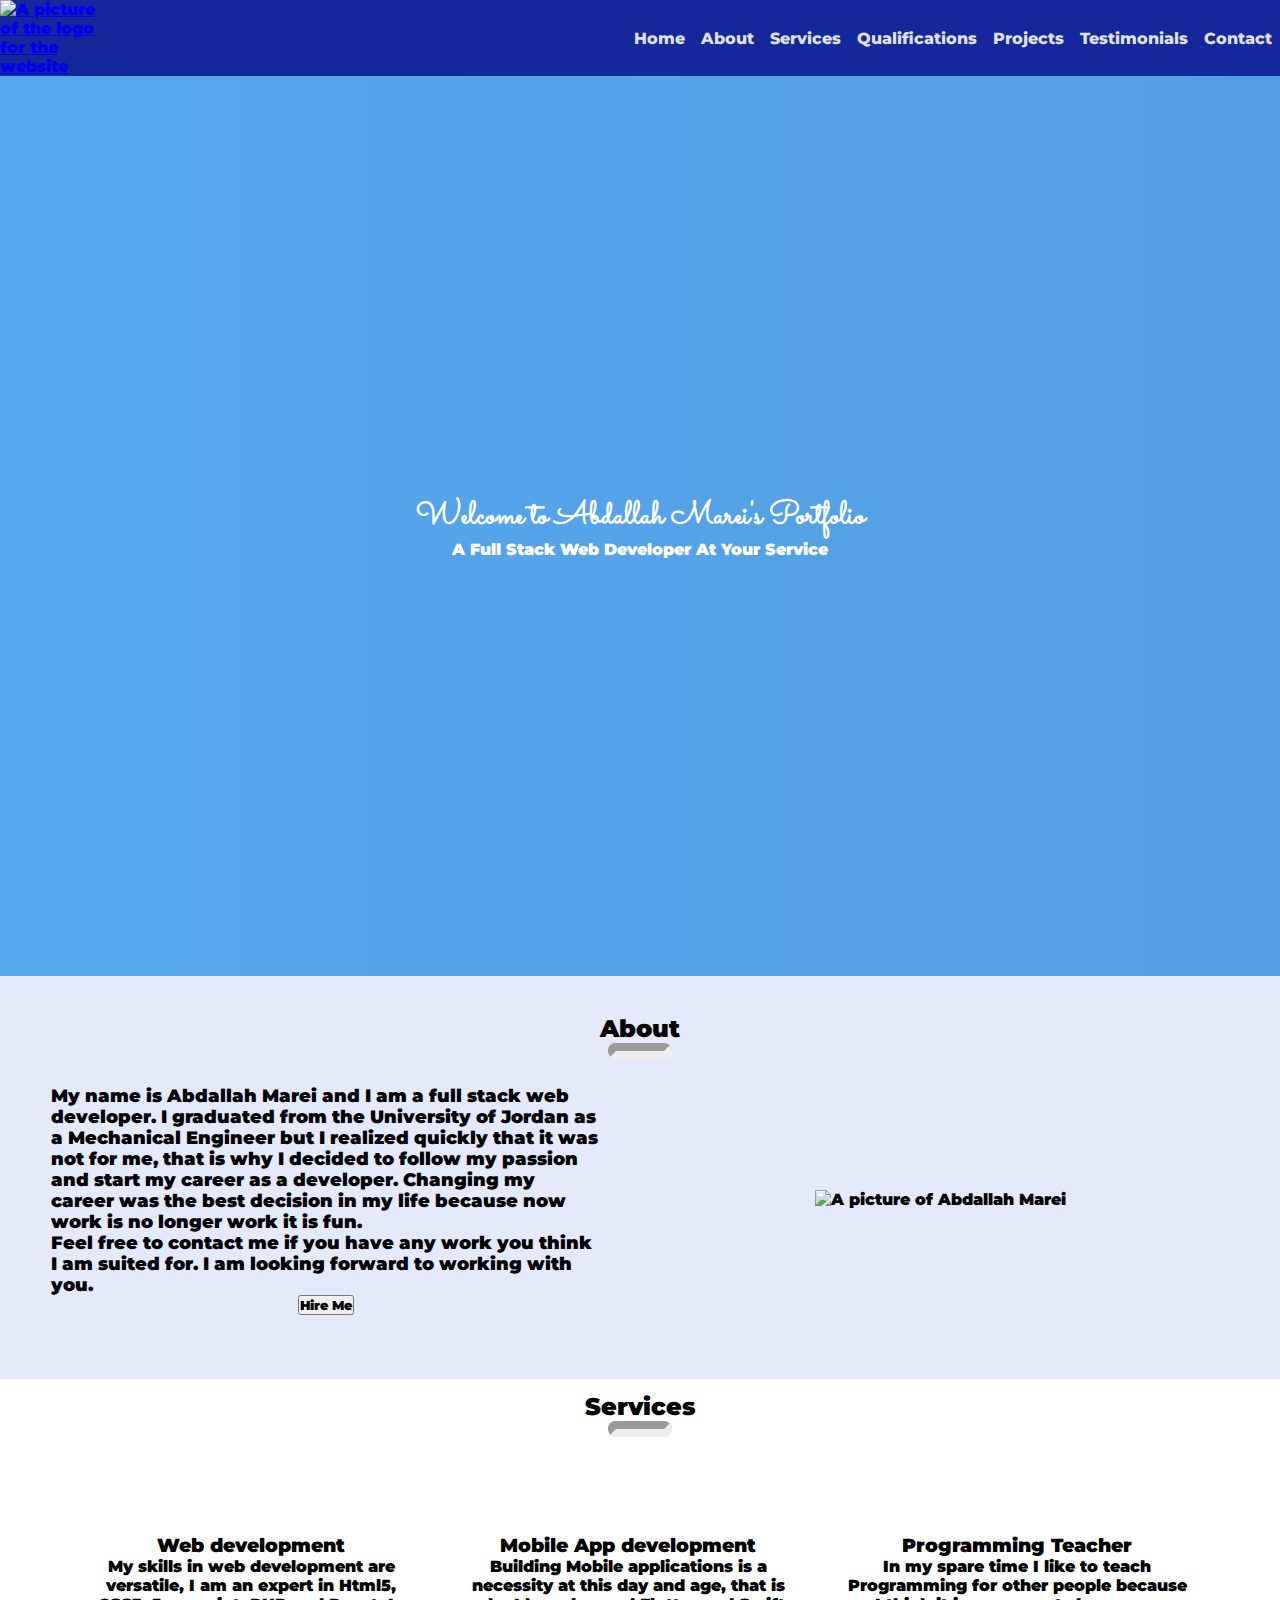
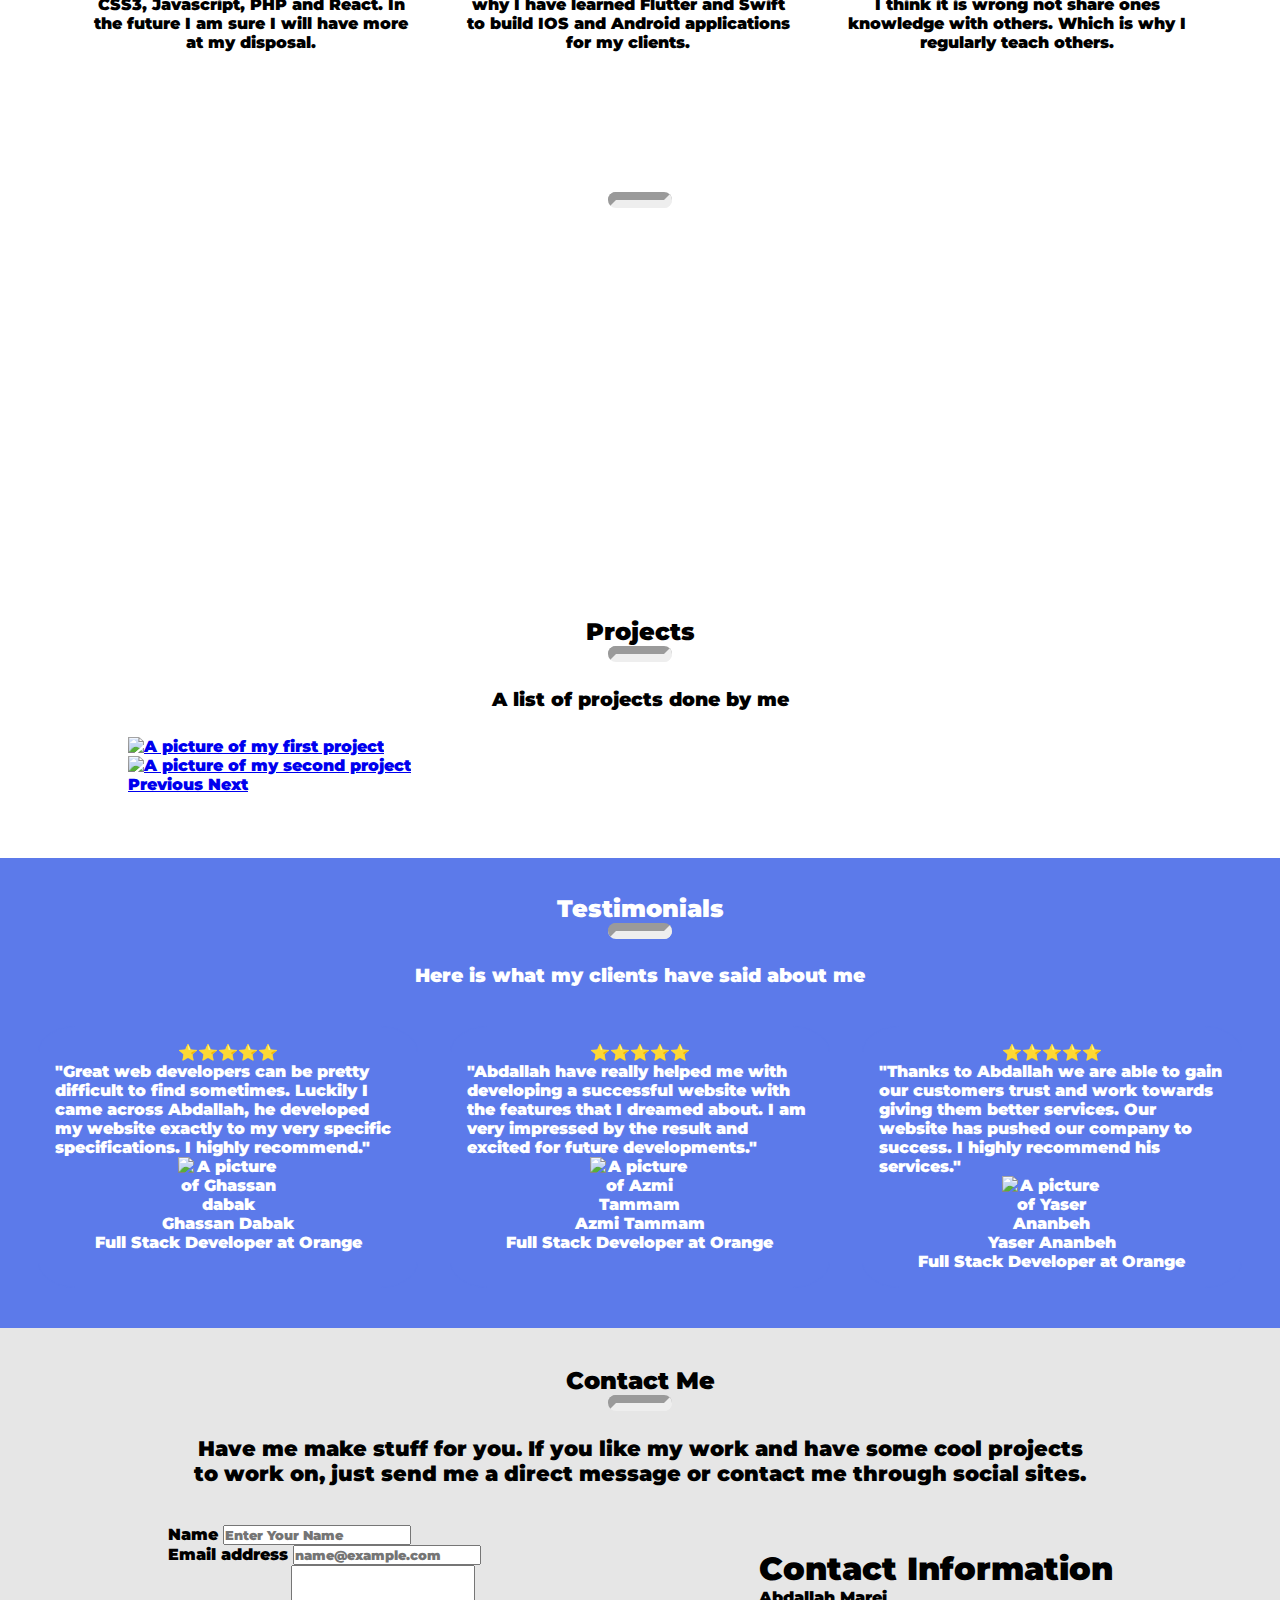
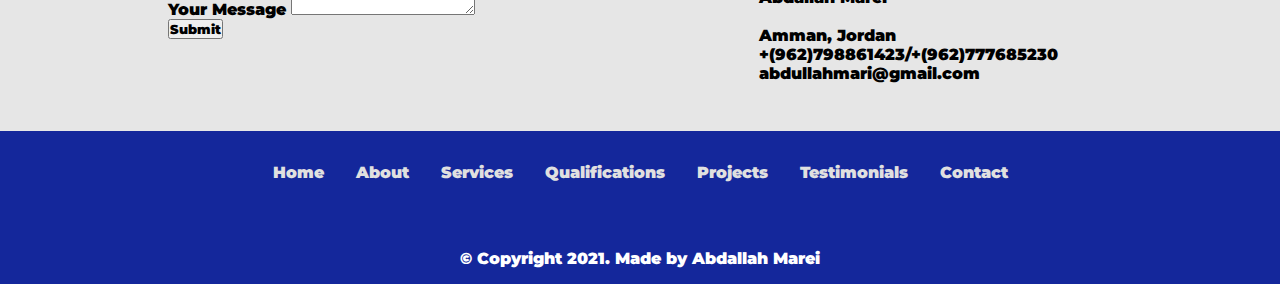
==== Sourcecode/index.html @ a1fc39d6 "did changes" ====
<!DOCTYPE html>
<html lang="en">
<head>
    <meta charset="UTF-8">
    <meta http-equiv="X-UA-Compatible" content="IE=edge">
    <meta name="viewport" content="width=device-width, initial-scale=1.0">
    <meta name="description" content="The portfolio of full stack web developer Abdallah Marei">
    <meta name="keywords" content="HTML5, CSS3, Bootstrap v4.6">
    <link rel="stylesheet" href="https://cdn.jsdelivr.net/npm/bootstrap@4.6.0/dist/css/bootstrap.min.css" integrity="sha384-B0vP5xmATw1+K9KRQjQERJvTumQW0nPEzvF6L/Z6nronJ3oUOFUFpCjEUQouq2+l" crossorigin="anonymous">
    <link rel="stylesheet" href="https://cdnjs.cloudflare.com/ajax/libs/font-awesome/6.0.0-beta2/css/all.min.css" integrity="sha512-YWzhKL2whUzgiheMoBFwW8CKV4qpHQAEuvilg9FAn5VJUDwKZZxkJNuGM4XkWuk94WCrrwslk8yWNGmY1EduTA==" crossorigin="anonymous" referrerpolicy="no-referrer" />
    <link rel="stylesheet" href="style.css">
    
    <title>Abdallah Marei's Portfolio</title>
</head>
<body>
    <header>
    <nav class="navbar">
        <div class="logo">
            <a href="#home-page"><img src="images/logo1.png" alt="A picture of the logo for the website"></a>
        </div>
        <div class="toggle-button">
            <span class="bar"></span>
            <span class="bar"></span>
            <span class="bar"></span>
        </div>
        <div class="navbar-links">
            <ul>
                <li><a href="#home-page">Home</a></li>
                <li><a href="#about-page">About</a></li>
                <li><a href="#services-page">Services</a></li>
                <li><a href="#qualificatoins-page">Qualifications</a></li>
                <li><a href="#projects-page">Projects</a></li>
                <li><a href="#testimonials-page">Testimonials</a></li>
                <li><a href="#contactme-page">Contact</a></li>
            </ul>
        </div>
    </nav>
</header>
<main>

    <section id="home-page">
        <div class="home" >
            <h1>Welcome to Abdallah Marei's Portfolio</h1>
            <p>A Full Stack Web Developer At Your Service</p>
        </div>
    </section>

    <section class="about" id="about-page">
      <h2><strong>About</strong></h2>
      <hr>
      <div class="about-container">
        <div class="description">
          <p>My name is Abdallah Marei and I am a full stack web developer. I graduated from the University of Jordan as a Mechanical Engineer but I realized quickly that it was not for me, that is why I decided to follow my passion and start my career as a developer. Changing my career was the best decision in my life because now work is no longer work it is fun.</p>
          <p>Feel free to contact me if you have any work you think I am suited for. I am looking forward to working with you.</p>
          <a href="#contactme-page"><button type="button" class="btn btn-primary"><strong>Hire Me</strong></button></a>
        </div>
        <div class="profile-picture">
          <img src="images/abdallah.png" alt="A picture of Abdallah Marei">
        </div>
      </div>
    </section>

    <section class="services" id="services-page">
        <h2><strong>Services</strong></h2>
        <hr>
        <div class="services-container">
           <div class="first-service">
            <i class="fas fa-desktop"></i>
            <h3><strong>Web development</strong></h3>
            <p>My skills in web development are versatile, I am an expert in Html5, CSS3, Javascript, PHP and React. In the future I am sure I will have more at my disposal.</p>
           </div>
           <div class="second-service">
            <i class="fas fa-mobile-alt"></i>
            <h3><strong>Mobile App development</strong></h3>
            <p>Building Mobile applications is a necessity at this day and age, that is why I have learned Flutter and Swift to build IOS and Android applications for my clients.</p>
           </div>
           <div class="third-container">
            <i class="fas fa-chalkboard-teacher"></i>
            <h3><strong>Programming Teacher</strong></h3>
            <p>In my spare time I like to teach Programming for other people because I think it is wrong not share ones knowledge with others. Which is why I regularly teach others.</p>
           </div>
        </div>
    </section>

    <section class="qualifications" id="qualificatoins-page">
        <h2><strong>Qualifications</strong></h2>
        <hr>
        <div class="table">
        <div class="first-cell">
            <h3><strong>Experience</strong></h3>
        </div>
        <div class="second-cell">
            <ol>
                <li><strong>Stack Web Developer Trainee</strong>  at Orange Coding Academy.
                    <p>From Sep 2021 - March 2022</p>
                </li>
                <li><strong>Mechanical Engineer - PV Sales Engineer</strong> at Izzat Marji.
                    <p>From Dec 2020 - June 2021</p> 
                </li>
            </ol>
        </div>
        <div class="first-cell">
            <h3><strong>Education</strong></h3>
        </div>
        <div class="second-cell">
            <ol>
                <li><strong>Mechanical Engineer</strong> from the University of Jordan
                    <p>From Sep 2015 - June 2020</p>
                </li>
                <li><strong>Full Stack Web Developer Course</strong> from Udemy
                    <p>June 2021 - August 2021</p> 
                </li>
            </ol>
        </div>
    </div>
    </section>
    

    <section class="projects" id="projects-page">
        <h2><strong>Projects</strong></h2>
        <hr>
        <h3><strong>A list of projects done by me</strong></h3>
        <div id="carouselExampleFade" class="carousel slide carousel-fade" data-ride="carousel" style="width: 80%; margin: 0 auto;">
            <div class="carousel-inner">
              <div class="carousel-item active">
                <a href="sealine/sealine.html"><img src="images/project1.PNG" class="d-block w-100" alt="A picture of my first project"></a>
              </div>
              <div class="carousel-item">
                <a href="lifecoach/lifecoach.html"><img src="images/project2.PNG" class="d-block w-100" alt="A picture of my second project"></a>
              </div>
            </div>
            <a class="carousel-control-prev" href="#carouselExampleFade" role="button" data-slide="prev">
              <span class="carousel-control-prev-icon" aria-hidden="true"></span>
              <span class="sr-only">Previous</span>
            </a>
            <a class="carousel-control-next" href="#carouselExampleFade" role="button" data-slide="next">
              <span class="carousel-control-next-icon" aria-hidden="true"></span>
              <span class="sr-only">Next</span>
            </a>
          </div>
    </section>

    <section class="testimonials" id="testimonials-page">
        <h2><strong>Testimonials</strong></h2>
        <hr>
        <h3><strong>Here is what my clients have said about me</strong></h3>
        <div class="testimonials-container">
            <div class="first-testimonial">
                <p>⭐⭐⭐⭐⭐</p>
                <blockquote><strong>"Great web developers can be pretty difficult to find sometimes. Luckily I came across Abdallah, he developed my website exactly to my very specific specifications. I highly recommend."</strong></blockquote>
                <img src="images/ghassan.png" alt="A picture of Ghassan dabak">
                <p>Ghassan Dabak</p>
                <p>Full Stack Developer at Orange</p>
            </div>
            <div class="second-testimonial">
                <p>⭐⭐⭐⭐⭐</p>
                <blockquote><strong>"Abdallah have really helped me with developing a successful website with the features that I dreamed about. I am very impressed by the result and excited for future developments."</strong></blockquote>
                <img src="images/azmi.png" alt="A picture of Azmi Tammam">
                <p>Azmi Tammam</p>
                <p>Full Stack Developer at Orange</p>
            </div>
            <div class="third-testimonial">
                <p>⭐⭐⭐⭐⭐</p>
                <blockquote><strong>"Thanks to Abdallah we are able to gain our customers trust and work towards giving them better services. Our website has pushed our company to success. I highly recommend his services."</strong></blockquote>
                <img src="images/yaser.png" alt="A picture of Yaser Ananbeh">
                <p>Yaser Ananbeh</p>
                <p>Full Stack Developer at Orange</p>
            </div>
        </div>
        <div id="carouselExampleCaptions" class="carousel slide" data-ride="carousel">
            <ol class="carousel-indicators">
              <li data-target="#carouselExampleCaptions" data-slide-to="0" class="active"></li>
              <li data-target="#carouselExampleCaptions" data-slide-to="1"></li>
              <li data-target="#carouselExampleCaptions" data-slide-to="2"></li>
            </ol>
            <div class="carousel-inner">
              <div class="carousel-item active">
                <img src="images/ghassan.png" class="d-block w-100" alt="A picture of Ghassan dabak">
                <div class="carousel-caption d-md-block">
                  <h5>One of the best developers I met.</h5>
                  <p>Ghassan Dabak, Full Stack Developer at Orange</p>
                </div>
              </div>
              <div class="carousel-item">
                <img src="images/azmi.png" class="d-block w-100" alt="A picture of Azmi Tammam">
                <div class="carousel-caption d-md-block">
                  <h5>You want a good product, go with Abdallah.</h5>
                  <p>Azmi Tammam, Full Stack Developer at Orange</p>
                </div>
              </div>
              <div class="carousel-item">
                <img src="images/yaser.png" class="d-block w-100" alt="A picture of Yaser Ananbeh">
                <div class="carousel-caption d-md-block">
                  <h5>Fastest delivery of a website I have ever seen.</h5>
                  <p>Yaser Ananbeh, Full Stack Developer at Orange</p>
                </div>
              </div>
            </div>
            <a class="carousel-control-prev" href="#carouselExampleCaptions" role="button" data-slide="prev">
              <span class="carousel-control-prev-icon" aria-hidden="true"></span>
              <span class="sr-only">Previous</span>
            </a>
            <a class="carousel-control-next" href="#carouselExampleCaptions" role="button" data-slide="next">
              <span class="carousel-control-next-icon" aria-hidden="true"></span>
              <span class="sr-only">Next</span>
            </a>
          </div>
    </section>

    <section class="contactme" id="contactme-page">
        <h2><strong>Contact Me</strong></h2>
        <hr>
        <h3><strong>Have me make stuff for you. If you like my work and have some cool projects to work on, just send me a direct message or contact me through social sites.</strong></h3>
        <div class="contactme-container">
            <form action="mailto:abdullahmari@gmail.com" enctype="text/plain">
                <div class="form-group">
                    <label for="exampleFormControlInput1">Name</label>
                    <input type="text" class="form-control" id="exampleFormControlInput1" placeholder="Enter Your Name">
                  </div>
                <div class="form-group">
                  <label for="exampleFormControlInput1">Email address</label>
                  <input type="email" class="form-control" id="exampleFormControlInput1" placeholder="name@example.com">
                </div>
                <div class="form-group">
                  <label for="exampleFormControlTextarea1">Your Message</label>
                  <textarea class="form-control" id="exampleFormControlTextarea1" rows="3"></textarea>
                </div>
                <button type="button" class="btn btn-primary"><strong>Submit</strong></button>
              </form>
            <div class="contact-info">
              <p>Contact Information</p>
              <p>Abdallah Marei</p>
              <br>
              <p><i class="fas fa-map-marker-alt"></i> Amman, Jordan</p>
              <p><i class="fas fa-phone"></i> +(962)798861423/+(962)777685230</p>
              <p><i class="fas fa-envelope"></i> abdullahmari@gmail.com</p>

            </div>
        </div>
    </section>
</main>


        <footer>
             <div class="navbar-links-footer">
                <ul>
                    <li><a href="#home-page">Home</a></li>
                    <li><a href="#about-page">About</a></li>
                    <li><a href="#services-page">Services</a></li>
                    <li><a href="#qualificatoins-page">Qualifications</a></li>
                    <li><a href="#projects-page">Projects</a></li>
                    <li><a href="#testimonials-page">Testimonials</a></li>
                    <li><a href="#contactme-page">Contact</a></li>
                </ul>
             </div>
             <div class="icons">
               <a href="https://www.linkedin.com/in/abdallah-marei/" target="_blank"><i class="fab fa-linkedin-in"></i></a>
                <a href="https://github.com/AbdallahMarei" target="_blank"><i class="fab fa-github"></i></a>
                <a href="https://www.facebook.com/abdullah.mari" target="_blank"><i class="fab fa-facebook-f"></i></a>
             </div>
             <p>&copy Copyright 2021. Made by Abdallah Marei</p>
        </footer>




    <script src="https://code.jquery.com/jquery-3.5.1.slim.min.js" integrity="sha384-DfXdz2htPH0lsSSs5nCTpuj/zy4C+OGpamoFVy38MVBnE+IbbVYUew+OrCXaRkfj" crossorigin="anonymous"></script>
    <script src="https://cdn.jsdelivr.net/npm/bootstrap@4.6.0/dist/js/bootstrap.bundle.min.js" integrity="sha384-Piv4xVNRyMGpqkS2by6br4gNJ7DXjqk09RmUpJ8jgGtD7zP9yug3goQfGII0yAns" crossorigin="anonymous"></script>
    <script src="script.js"></script>
</body>
</html>
---- Sourcecode/style.css ----
@import url('https://fonts.googleapis.com/css2?family=Montserrat:wght@200&family=Sacramento&display=swap');
*{
    box-sizing: border-box;
    margin: 0;
    padding: 0;
    font-family: 'Montserrat', sans-serif;
    font-weight: 900;
}
html{
    scroll-behavior: smooth;
}

hr{
   width: 5%; 
   margin: 0 auto;
   border-width: 0.5em;
   border-radius: 2em;
   background-color: #0062B9;
   margin-bottom: 2%;
}

/* navbar */

header{
    position: sticky;
    top: 0;
    z-index: 100;
}
.navbar{
    background-color: #14279B;
    display: flex;
    align-items: center;
    justify-content: space-between;
  
}
/* .logo h3{
    font-family: 'Sacramento', cursive;
    font-weight: bolder;
    color: white;
    margin: 0.75rem;
} */
.logo img{
    width: 100%;
    height: auto;
    max-width: 100px;
}


.navbar-links ul{
    display: flex;
    list-style: none;
    padding: 0;
    margin: 0;
}

.navbar-links ul li{
    font-family: 'Montserrat', sans-serif;
}

.navbar-links ul li a{
    text-decoration: none;
    color: rgb(224, 224, 224);
    font-size: 1em;
    padding: 0.5em;
    display: block;
    font-weight: 800;
}
.navbar-links ul li a:hover{
    color: white;
    transform: scale(1.2);
}

.toggle-button{
    position: absolute;
    top: 1.5rem;
    right: 1rem;
    display: none;
    flex-direction: column;
    justify-content: space-between;
    width: 30px;
    height: 20px;
}
.toggle-button .bar{
    height: 3px;
    width: 100%;
    background-color: white;
    border-radius: 10px;
}


/* home */


.home{
    background:linear-gradient(to right, rgba(45, 145, 233, 0.8), rgba(39, 134, 218, 0.8)), url("homebackground.svg") center;
    height: 100vh;
    background-size: cover;
    display: flex;
    flex-direction: column;
    justify-content: center;
    align-items: center;
    color: white;
    font-family: 'Montserrat', sans-serif;
}
.home h1{
    font-family: 'Sacramento', cursive;;
}


/* about */
.about{
    text-align: center;
    margin-top: 0;
    padding-bottom: 5%;
    padding-top: 3%;
    background-color: #e4e9fc;
}
.about-container{
    display: flex;
    justify-content: space-between;
    align-items: center;
}
.description{
    flex: 30%;
    text-align: center;
    margin-left: 4%;
    font-size: 1vw;

}
.description p{
    font-size: 1.4em;
    text-align: left;
}
.profile-picture{
    flex: 40%;
}
.profile-picture img{
    width: 100%;
    height: auto;
    max-width: 350px;
}



/* services */

.services{
    margin: 0;
}
.services-container{
    display: flex;
    width: 90%;
    justify-content: space-between;
    align-items: center;
    margin: 0 auto;
    margin-bottom: 3em;
}
.services-container i{
    font-size: 6em; 
    padding-bottom: 0.5em; 
}
.services-container div{
    display: flex;
    flex-direction: column;
    justify-content: center;
    align-items: center;
    padding: 1em;
    height: 100%;
    margin: 0.5em;
    border-radius: 1em;
    transition: ease-in-out 0.3s;
}
.services-container div:hover{
    background-color: #E6E6E6;
    transform: translateY(-10px);
}
.services h2{
    text-align: center;
    padding-top: 1%;
}
/* .services .card-deck{
    padding: 2%;
    padding-bottom: 5%;
    margin: 2%;
    margin-bottom: 0;
} */
.services h3{ 
    text-align: center;
}
.services p{
    text-align: center;
}



/* qualifications */

.qualifications{
    color: white;
    background: url("images/blue-back.png") center;
    background-repeat: no-repeat;
    background-size: cover;
}
.qualifications h2{
    text-align: center;
    padding-top: 3%;
    color: white;
}
.qualifications hr{
    background: rgb(255, 255, 255);
    margin-bottom: 4%;
}
.qualifications .table{
    color: white;
    display: grid;
    grid-template-columns: repeat(2,1fr);
    width: 80%;
    margin: 0 auto;
    font-size: 1.2em;
    gap: 1em;
    padding-bottom: 4%;
}


/* projects */

.projects{
   padding-bottom: 5%;
}
.projects h2{
    text-align: center;
    padding-top: 1em;
}
.projects h3{
    text-align: center;
    margin: 2%;
}




/* testimonials */

.testimonials{
    background-color: #5C7AEA;
    color: white;
    text-align: center;
}
.testimonials hr{
    background-color: white;
}
.testimonials h2{
    text-align: center;
    padding-top: 1.5em;
}
.testimonials h3{
    text-align: center;
}
.testimonials blockquote{
    text-align: left;
}
.testimonials-container{
    display: grid;
    margin: 3%;
    gap: 2em;
    grid-template-columns: repeat(3,1fr);
    padding-bottom: 2.5em;
    margin-bottom: 0;
}
.testimonials-container div{
    border: 1px solid #5C7AEA;
    padding: 1em;
    border-radius: 10%; 
    transition: 0.5s;
}
.testimonials-container div:hover{
    background-color: #007bff;
    border: 1px solid white;
}
.testimonials-container div p{
    text-align: center;
}
.testimonials img{
    width: 100%;
    height: auto;
    max-width: 100px;
}
.testimonials #carouselExampleCaptions{
    display: none;
}


/* contactme */

.contactme{
    background-color: #E6E6E6;
}
.contactme h2{
    text-align: center;
    padding-top: 3%;
}
.contactme h3{
    text-align: center;
    margin: 0 auto;
    width: 70%;
    font-size: 1.3em;
}
.contactme-container{
    display: flex;
    width: 80%;
    margin: 0 auto;
    justify-content: space-around;
    margin-top: 3%;
    padding-bottom: 3em;
}
.contactme form{
    width: 50%;
}
.contactme .contact-info p:nth-child(1){
    font-size: 2em;
}
.contactme .contact-info{
    padding-top: 1.5em;
}


/* footer */

footer{
    background-color: #14279B;
}
.navbar-links-footer ul{
    display: flex;
    list-style: none;
    flex-direction: row;
    justify-content: center;
    margin: 0;
    padding: 2em;
}
.navbar-links-footer ul li a{
    text-decoration: none;
    color: rgb(224, 224, 224);
    padding: 1em;
    
}
.navbar-links-footer ul li a:hover{
    color: white;
    transform: scale(1.2);
}
footer .icons{
    text-align: center;
}
footer .icons a{
    text-decoration: none;
    color: rgb(224, 224, 224);
    padding: 0.8em;
}
footer .icons a:hover i{
    color: whitesmoke;
    transform: scale(1.5);
}
footer p{
    color: white;
    text-align: center;
    margin: 0;
    padding: 1em;
}



/* media */



@media (max-width: 840px){
    body{
        font-size: 1.3rem;
    }
    .toggle-button {
        display: flex;
    }
    .navbar-links{
        display: none;
        width: 100%;
    }
    .navbar{
        flex-direction: column;
        align-items: flex-start;
        justify-content: flex-start;
    }
    .navbar-links ul{
        flex-direction: column;
        align-items: center;
        width: 100%;
    }
    .navbar-links li{
        padding: 0.5rem;
    }
    .navbar-links.active{
        display: flex;
    }
    .navbar{
        justify-content: center;
    }
    .navbar-links ul li a{
        font-size: 1rem;
        padding: 0.2em;
    }
    .home{
        text-align: center;
    }
    .testimonials-container{
        grid-template-columns: 1fr;
    }
    .contactme-container{
        flex-direction: column;
        align-items: center;
    }
    .contactme-container form{
        padding: auto;
        width: 100%;
    }
    .contactme-container .contact-info{
        align-self:baseline;
        padding-top: 3em;
    }
   .navbar-links-footer ul{
    flex-direction: column;
    text-align: center;
     }
     .navbar-links-footer ul li a{
     }
     .about-container{
         flex-direction: column-reverse;
     }
     .profile-picture{
         margin: 5%;
     }
     .description{
         text-align: center;
         font-size: 0.8em;
         margin-bottom: 5%;
     }
     .description p{
         margin: 5%;
     }
     .qualifications .table{
        grid-template-columns: 1fr;
         font-size: 1.3rem;
     }
     .qualifications .table h3{
        text-align: center;
    }
     .services-container{
         flex-direction: column;
     }
     .contactme h3{
         font-size: 0.9em;
     }
     .projects h3{
         font-size: 1em;
     }
     .testimonials h3{
         font-size: 1em;
     }
}



@media (max-width: 550px){
    body{
        font-size: 1rem;
    }
    .toggle-button {
        display: flex;
    }
    .navbar-links{
        display: none;
        width: 100%;
    }
    .navbar{
        flex-direction: column;
        align-items: flex-start;
        justify-content: flex-start;
    }
    .navbar-links ul{
        flex-direction: column;
        align-items: center;
        width: 100%;
    }
    .navbar-links li{
        padding: 0.5rem;
    }
    .navbar-links.active{
        display: flex;
    }
    .home h1{
        font-size: 1.8em;
    }
    .home p{
        margin: 2% 5%;
    }
    .description p{
        font-size: 1.1rem;
    }
    .qualifications .table{
        grid-template-columns: 1fr;
        font-size: 1rem;
    }
    .qualifications .table h3{
        text-align: center;
    }
    h4{
        font-size: 1em;
        padding-bottom: 5%;
    }
    .projects #carouselExampleFade{
      height: 40vh;
      display: flex;
      justify-content: center;
      align-items: center;
    }
    .projects #carouselExampleFade .carousel-inner{
        height: 80%;
        display: flex;
        align-items: center;
    }
    .projects h3{
        font-size: 1em;
    }
    .testimonials h3{
        font-size: 1em;
    }
    .contactme h3{
        font-size: 0.8em;
    }
    .testimonials .testimonials-container{
        display: none;
    }
    .testimonials #carouselExampleCaptions{
        display: flex;
        justify-content: center;
        align-items: center;
        width: 80%;
        margin: 0 auto;
        padding: 5em 0;
    }
    .testimonials #carouselExampleCaptions img{
        text-align: center;
        margin: 0  auto;
        width: 100%;
        height: auto;
        max-width: 200px;
        opacity: 0.7;
    }
    .testimonials #carouselExampleCaptions h5,p{
        font-size: 1em;
    }
    .testimonials #carouselExampleCaptions h5{
        font-weight: 700;
    }
}
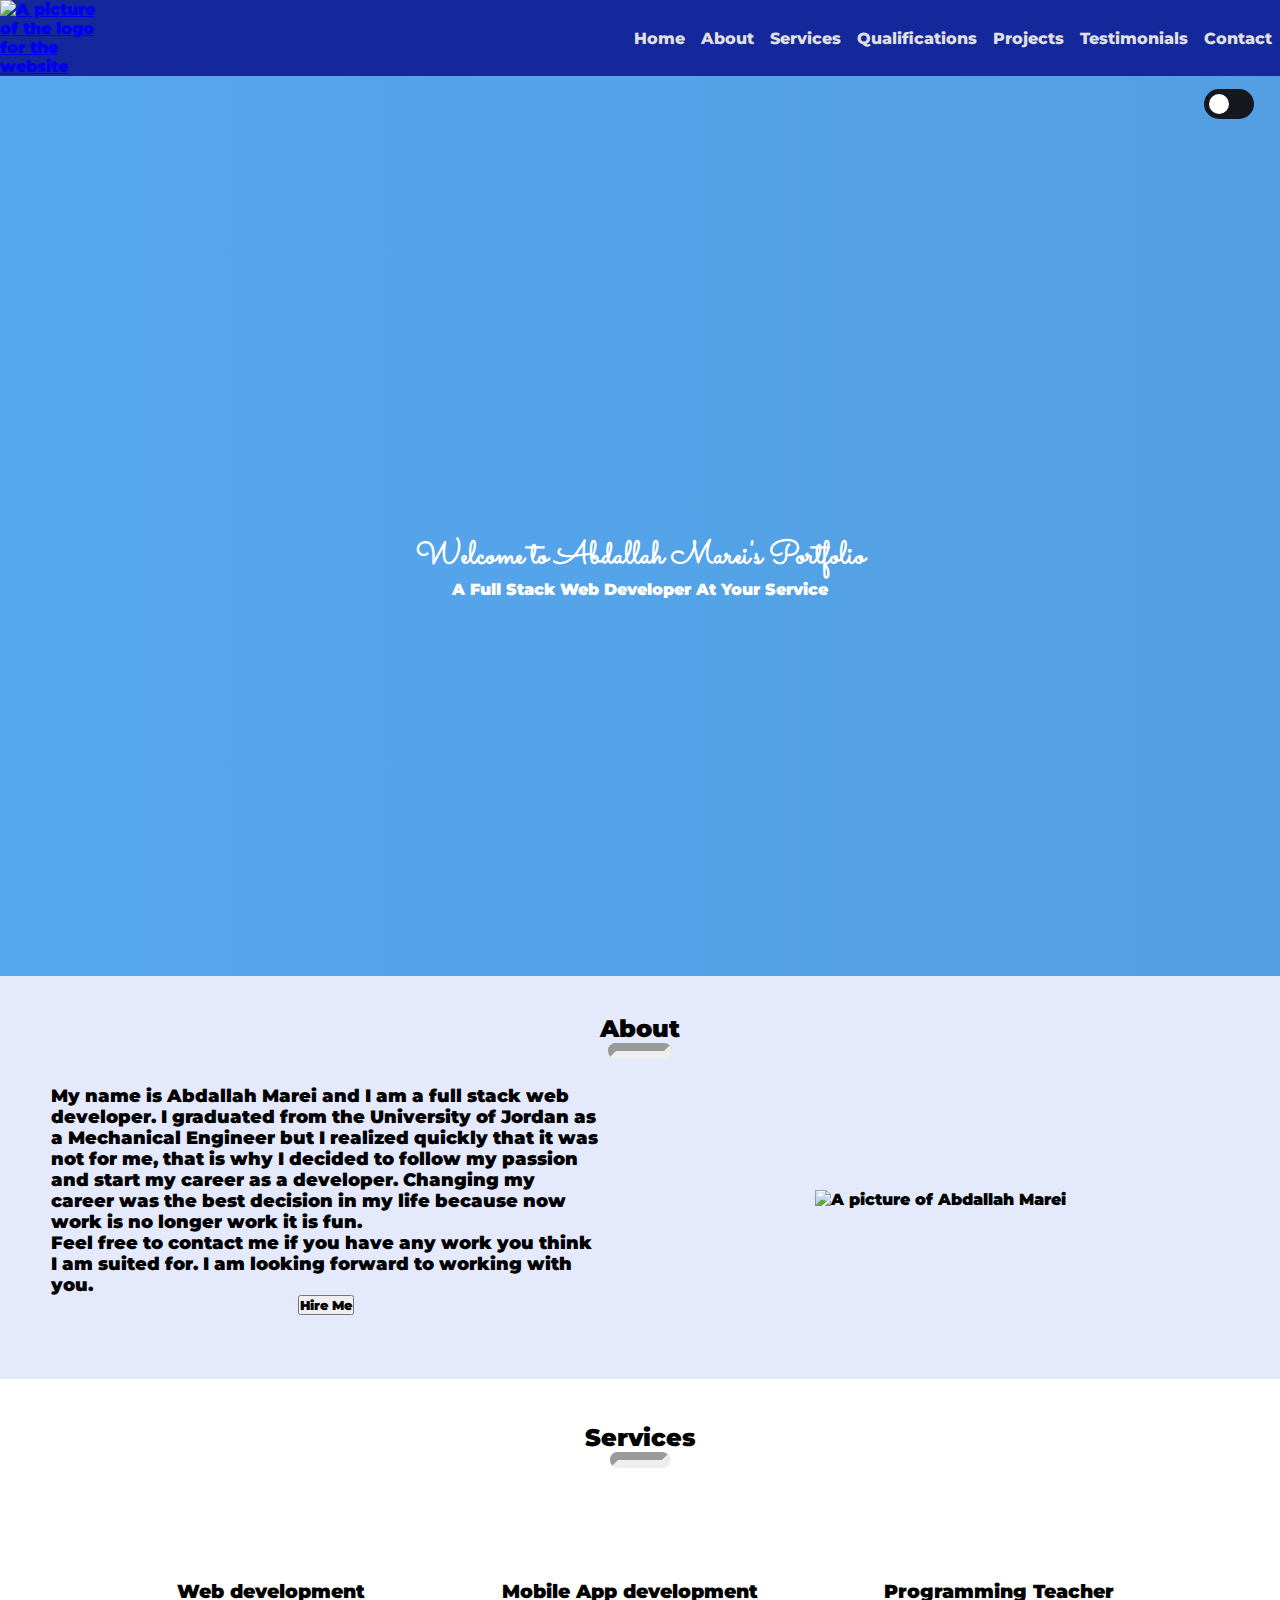
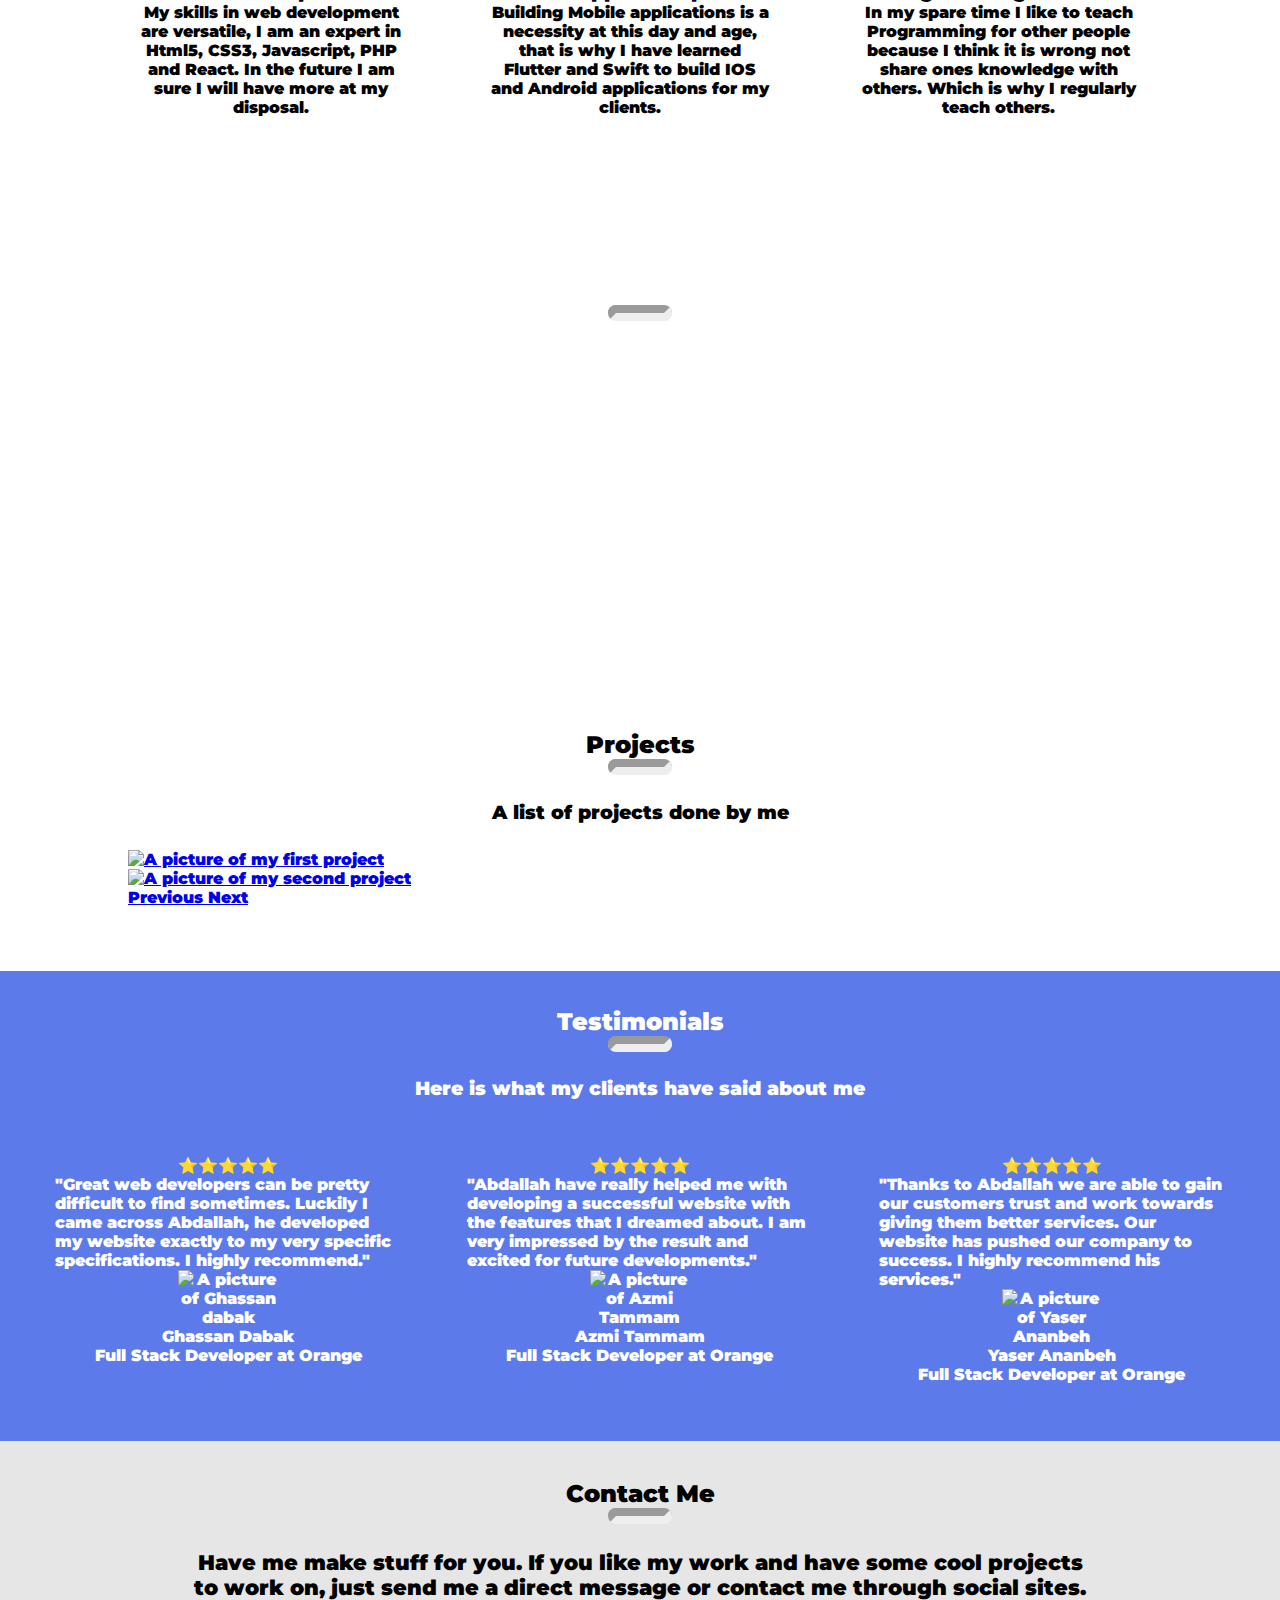
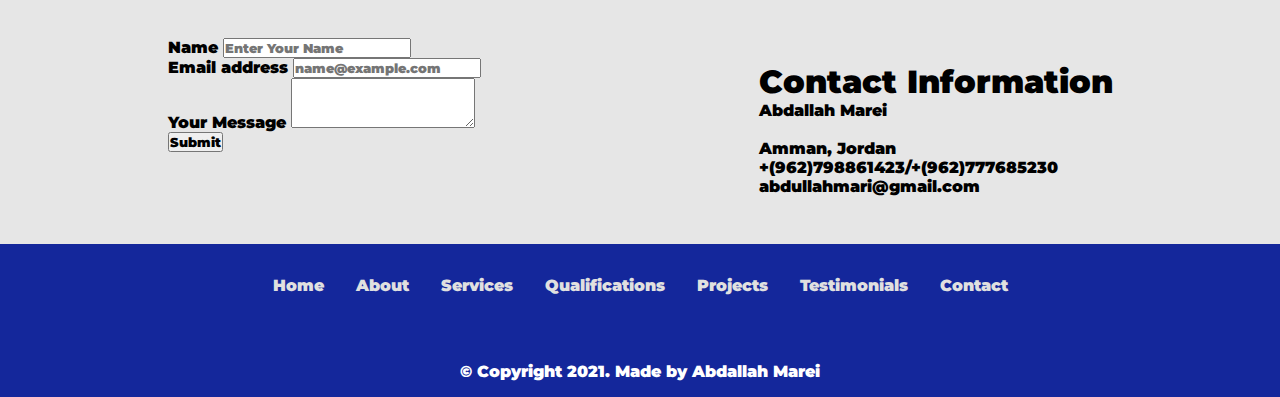
==== commit 025f4dfa: "added darkmode" ====
--- a/Sourcecode/index.html
+++ b/Sourcecode/index.html
@@ -39,6 +39,10 @@
 <main>
 
     <section id="home-page">
+      <div class="dark-mode">
+         <input type="checkbox" class="checkbox-darkmode" id="toggle-darkmode">
+
+      </div>
         <div class="home" >
             <h1>Welcome to Abdallah Marei's Portfolio</h1>
             <p>A Full Stack Web Developer At Your Service</p>
@@ -123,10 +127,10 @@
         <div id="carouselExampleFade" class="carousel slide carousel-fade" data-ride="carousel" style="width: 80%; margin: 0 auto;">
             <div class="carousel-inner">
               <div class="carousel-item active">
-                <a href="sealine/sealine.html"><img src="images/project1.PNG" class="d-block w-100" alt="A picture of my first project"></a>
+                <a href="sealine/sealine.html"><img src="images/project1.PNG" class="d-block" alt="A picture of my first project"></a>
               </div>
               <div class="carousel-item">
-                <a href="lifecoach/lifecoach.html"><img src="images/project2.PNG" class="d-block w-100" alt="A picture of my second project"></a>
+                <a href="lifecoach/lifecoach.html"><img src="images/project2.PNG" class="d-block" alt="A picture of my second project"></a>
               </div>
             </div>
             <a class="carousel-control-prev" href="#carouselExampleFade" role="button" data-slide="prev">
@@ -177,21 +181,21 @@
               <div class="carousel-item active">
                 <img src="images/ghassan.png" class="d-block w-100" alt="A picture of Ghassan dabak">
                 <div class="carousel-caption d-md-block">
-                  <h5>One of the best developers I met.</h5>
+                  <h5>"One of the best developers I met."</h5>
                   <p>Ghassan Dabak, Full Stack Developer at Orange</p>
                 </div>
               </div>
               <div class="carousel-item">
                 <img src="images/azmi.png" class="d-block w-100" alt="A picture of Azmi Tammam">
                 <div class="carousel-caption d-md-block">
-                  <h5>You want a good product, go with Abdallah.</h5>
+                  <h5>"You want a good product, go with Abdallah."</h5>
                   <p>Azmi Tammam, Full Stack Developer at Orange</p>
                 </div>
               </div>
               <div class="carousel-item">
                 <img src="images/yaser.png" class="d-block w-100" alt="A picture of Yaser Ananbeh">
                 <div class="carousel-caption d-md-block">
-                  <h5>Fastest delivery of a website I have ever seen.</h5>
+                  <h5>"Fastest delivery of a website I have ever seen."</h5>
                   <p>Yaser Ananbeh, Full Stack Developer at Orange</p>
                 </div>
               </div>
--- a/Sourcecode/style.css
+++ b/Sourcecode/style.css
@@ -67,7 +67,7 @@
 }
 .navbar-links ul li a:hover{
     color: white;
-    transform: scale(1.2);
+    transform: scale(1.1);
 }
 
 .toggle-button{
@@ -90,20 +90,129 @@
 
 /* home */
 
-
-.home{
+#home-page{
     background:linear-gradient(to right, rgba(45, 145, 233, 0.8), rgba(39, 134, 218, 0.8)), url("homebackground.svg") center;
     height: 100vh;
     background-size: cover;
-    display: flex;
+    color: white;
+    font-family: 'Montserrat', sans-serif;
+    position: relative;
+}
+
+/* darkmode */
+
+.dark-mode{
+    position: relative;
+    height: 40px;
+}
+#toggle-darkmode{
+    appearance: none;
+    height: 30px;
+    width: 50px;
+    background-color: #15181f;
+    margin-top: 1%;
+    position: absolute;
+    right: 2%;
+    border-radius: 20px;
+    outline: none;
+    cursor: pointer;
+}
+#toggle-darkmode::after{
+    content: "";
+    position: absolute;
+    height: 20px;
+    width: 20px;
+    background-color: #ffffff;
+    top: 5px;
+    left: 5px;
+    border-radius: 50%;
+}
+.dark-theme .navbar{
+    background-color: black;
+    color: white;
+}
+.dark-theme #toggle-darkmode{
+    background-color: #ffffff;
+}
+.dark-theme #home-page{
+    background:linear-gradient(to right, rgba(41, 45, 48, 0.836), rgba(50, 57, 63, 0.8)), url("homebackground.svg") center;
+}
+.dark-theme #toggle-darkmode::after{
+    background-color: transparent;
+    box-shadow: 5px 5px #15181f;
+    left: 20px;
+    top: -0.5px;
+}
+.dark-theme #about-page{
+    background-color: rgba(21, 23, 24, 0.836);
+    color: white;
+}
+.dark-theme #about-page hr{
+    background-color: white;
+}
+.dark-theme #services-page{
+    background-color: rgba(41, 45, 48, 0.836);
+    color: white; 
+}
+.dark-theme hr{
+    background-color: black;
+}
+.dark-theme .btn{
+    background-color: black;
+    border: black;
+}
+
+.dark-theme .services-container{
+    margin-bottom: 0;
+}
+.dark-theme .services-container div:hover{
+    background-color: black;
+}
+.dark-theme #qualificatoins-page{
+    background: rgba(21, 23, 24, 0.836);
+
+}
+.dark-theme #projects-page{
+    background-color: rgba(41, 45, 48, 0.836);
+    color: white; 
+}
+.dark-theme #testimonials-page{
+    background: rgba(21, 23, 24, 0.836);
+}
+.dark-theme .testimonials-container div{
+    border: rgba(21, 23, 24, 0.836);
+}
+.dark-theme .testimonials-container div:hover{
+    background-color: black;
+    border: black;
+}
+.dark-theme #contactme-page{
+    background-color: rgba(41, 45, 48, 0.836);
+    color: white;
+}
+.dark-theme footer{
+    background-color: black;
+}
+
+
+
+
+
+
+
+
+
+
+.home{
+    display: flex;
+    height: 100%;
     flex-direction: column;
     justify-content: center;
     align-items: center;
-    color: white;
-    font-family: 'Montserrat', sans-serif;
+    
 }
 .home h1{
-    font-family: 'Sacramento', cursive;;
+    font-family: 'Sacramento', cursive;
 }
 
 
@@ -146,6 +255,7 @@
 
 .services{
     margin: 0;
+    padding: 2em;
 }
 .services-container{
     display: flex;
@@ -154,6 +264,7 @@
     align-items: center;
     margin: 0 auto;
     margin-bottom: 3em;
+    
 }
 .services-container i{
     font-size: 6em; 
@@ -166,7 +277,7 @@
     align-items: center;
     padding: 1em;
     height: 100%;
-    margin: 0.5em;
+    margin: 1.5em;
     border-radius: 1em;
     transition: ease-in-out 0.3s;
 }
@@ -235,6 +346,10 @@
     text-align: center;
     margin: 2%;
 }
+.projects #carouselExampleFade img{
+width: 100%;
+height: auto;
+}
 
 
 
@@ -276,6 +391,7 @@
 .testimonials-container div:hover{
     background-color: #007bff;
     border: 1px solid white;
+    transform: scale(0.9);
 }
 .testimonials-container div p{
     text-align: center;
@@ -440,6 +556,7 @@
          text-align: center;
          font-size: 0.8em;
          margin-bottom: 5%;
+         margin-left: 0;
      }
      .description p{
          margin: 5%;
@@ -453,6 +570,9 @@
     }
      .services-container{
          flex-direction: column;
+     }
+     #services-page{
+         padding: 0.5em;
      }
      .contactme h3{
          font-size: 0.9em;
@@ -503,9 +623,13 @@
     .description p{
         font-size: 1.1rem;
     }
+    /* .qualifications{
+        height: 80vh;
+    } */
     .qualifications .table{
         grid-template-columns: 1fr;
-        font-size: 1rem;
+        font-size: 1em;
+        
     }
     .qualifications .table h3{
         text-align: center;
@@ -514,8 +638,11 @@
         font-size: 1em;
         padding-bottom: 5%;
     }
+    .projects{
+        height: 100vh;
+    }
     .projects #carouselExampleFade{
-      height: 40vh;
+      height: 80%;
       display: flex;
       justify-content: center;
       align-items: center;
@@ -528,12 +655,18 @@
     .projects h3{
         font-size: 1em;
     }
+    .projects #carouselExampleFade img{
+        height: 60vh;
+    }
     .testimonials h3{
         font-size: 1em;
     }
     .contactme h3{
         font-size: 0.8em;
     }
+    /* .testimonials{
+        height: 80vh;
+    } */
     .testimonials .testimonials-container{
         display: none;
     }
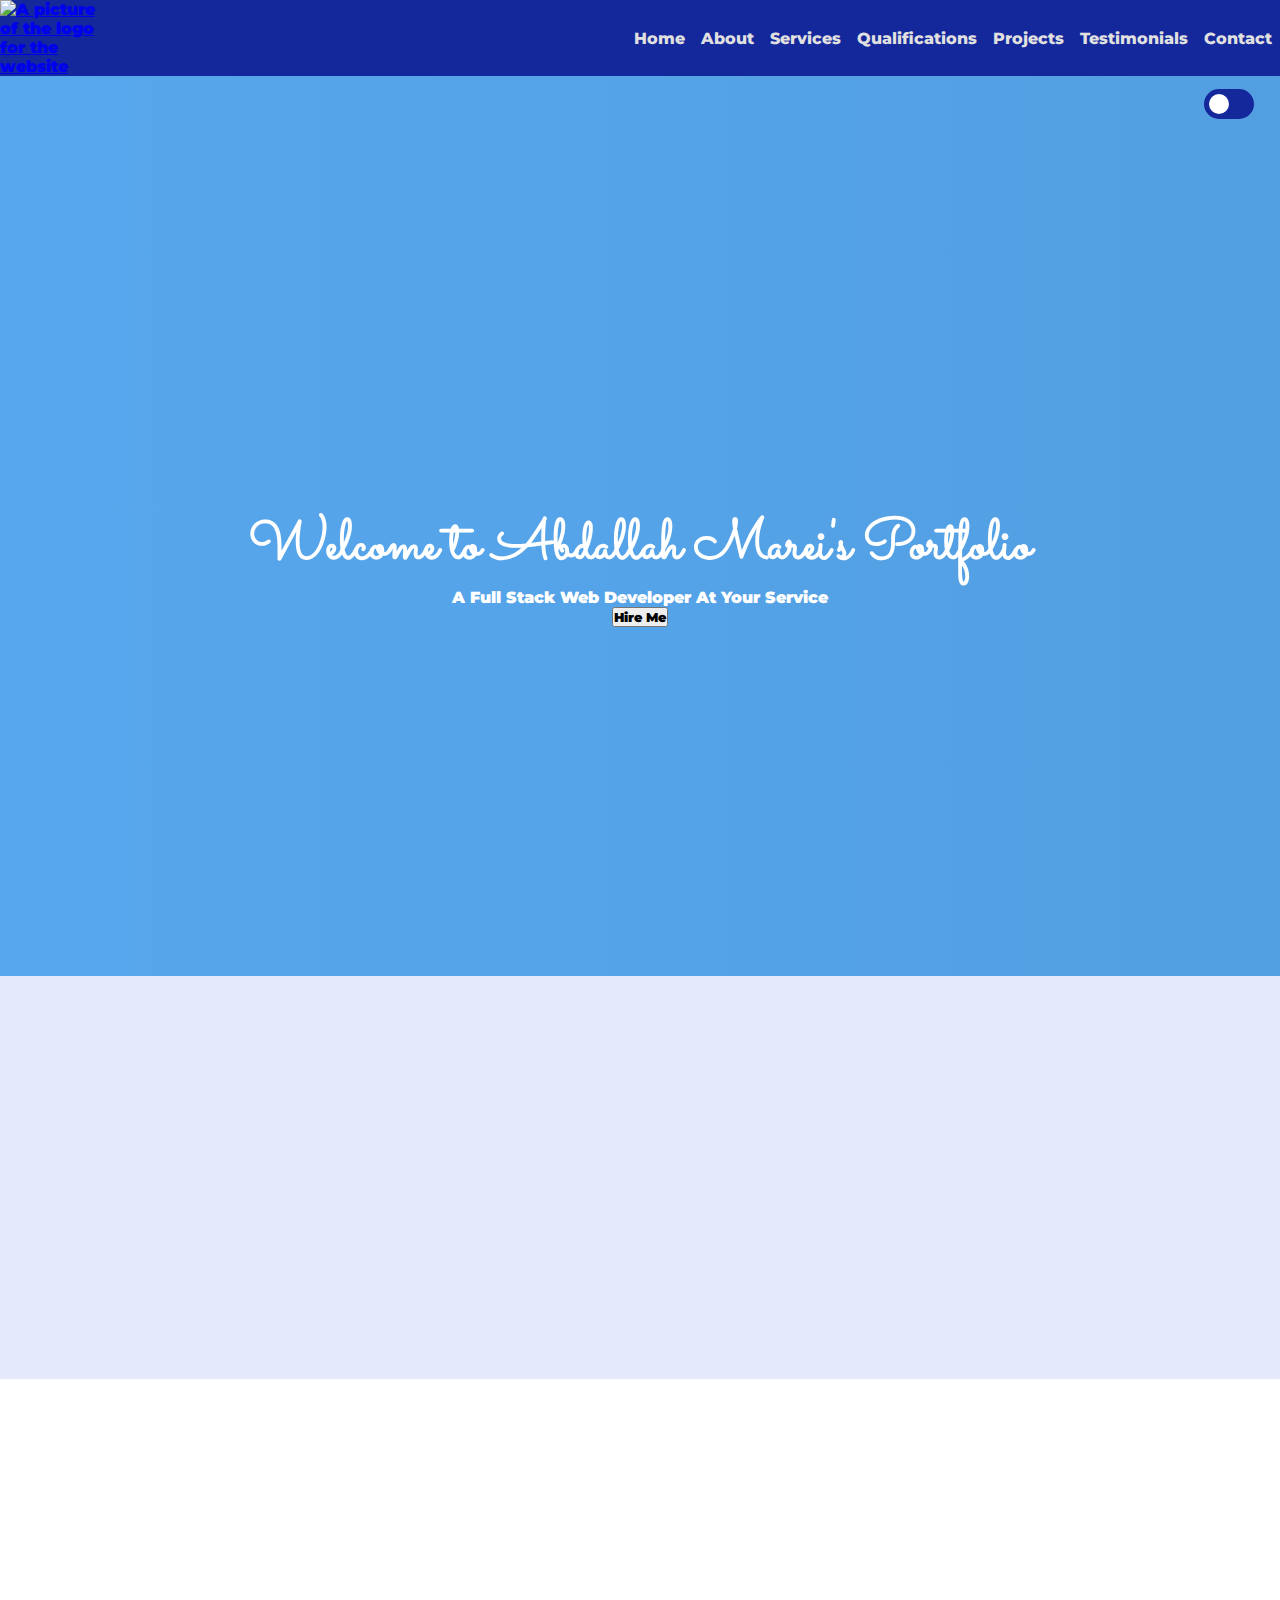
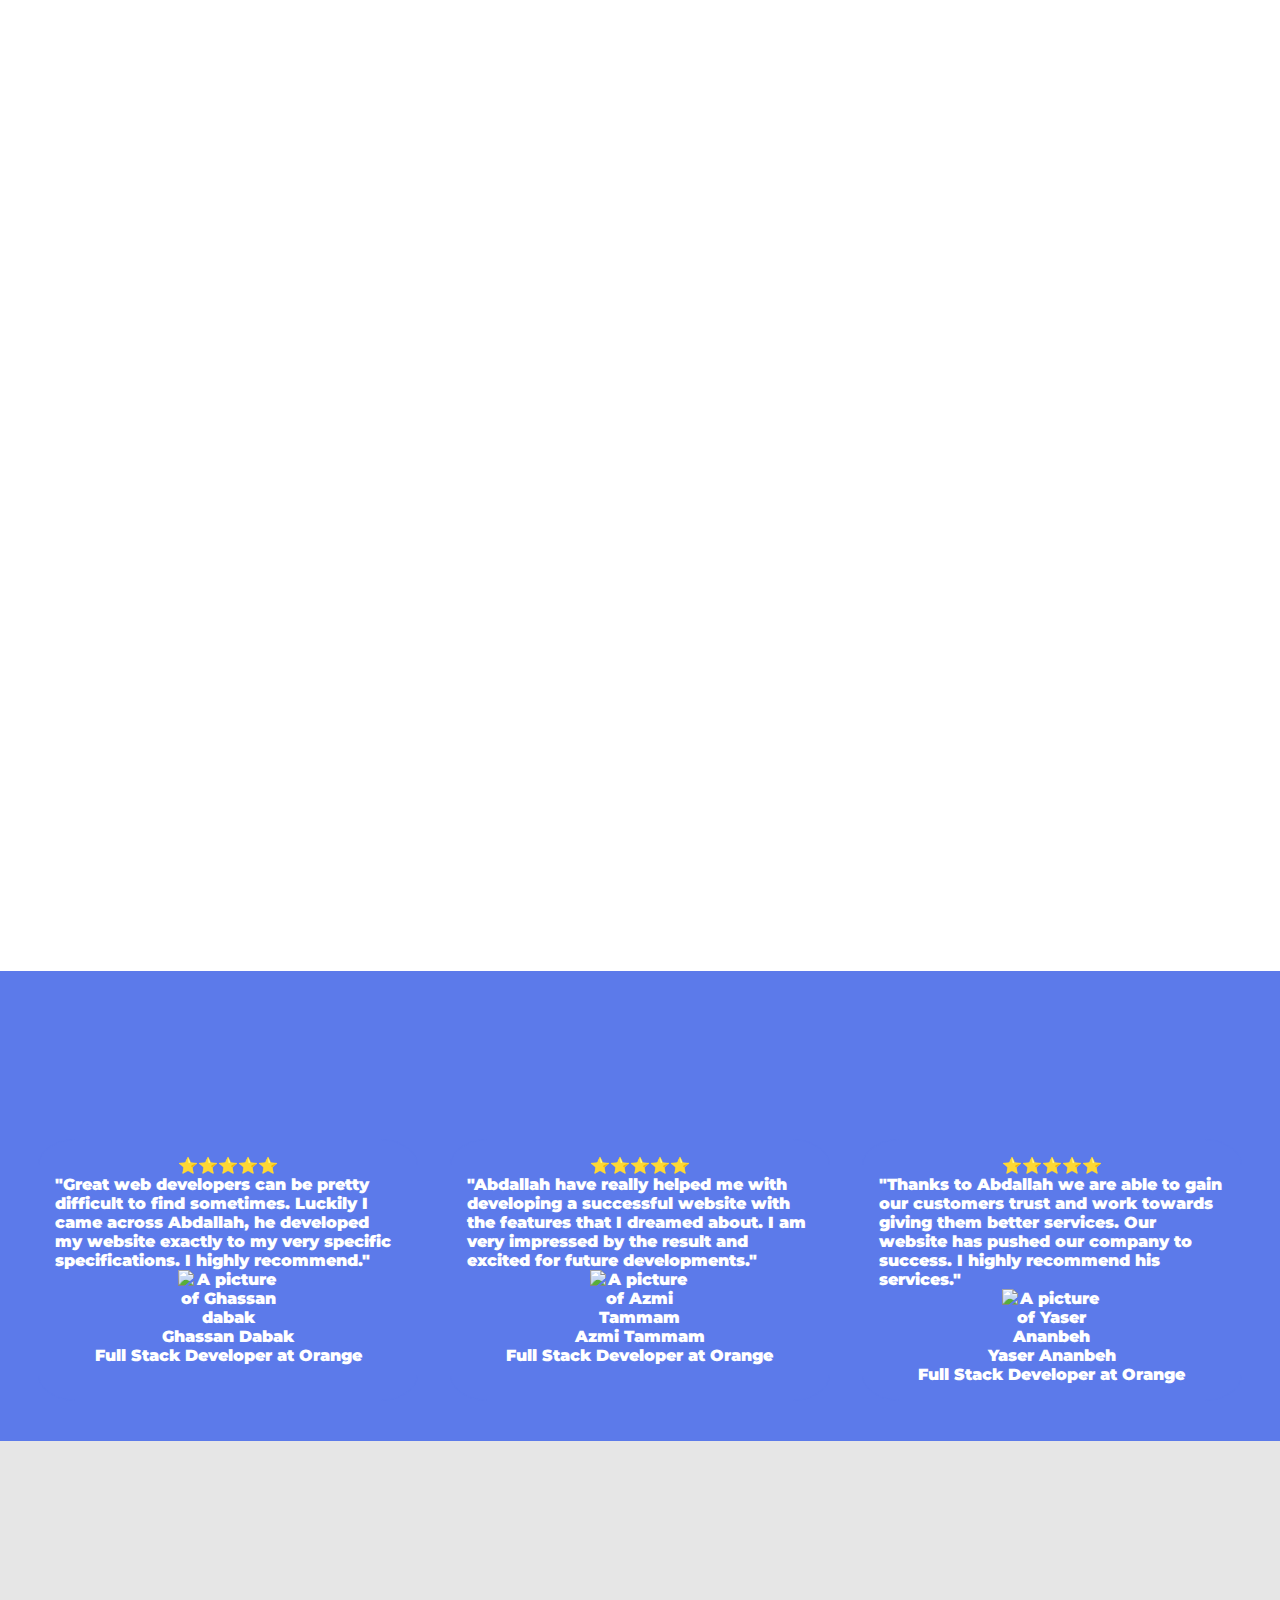
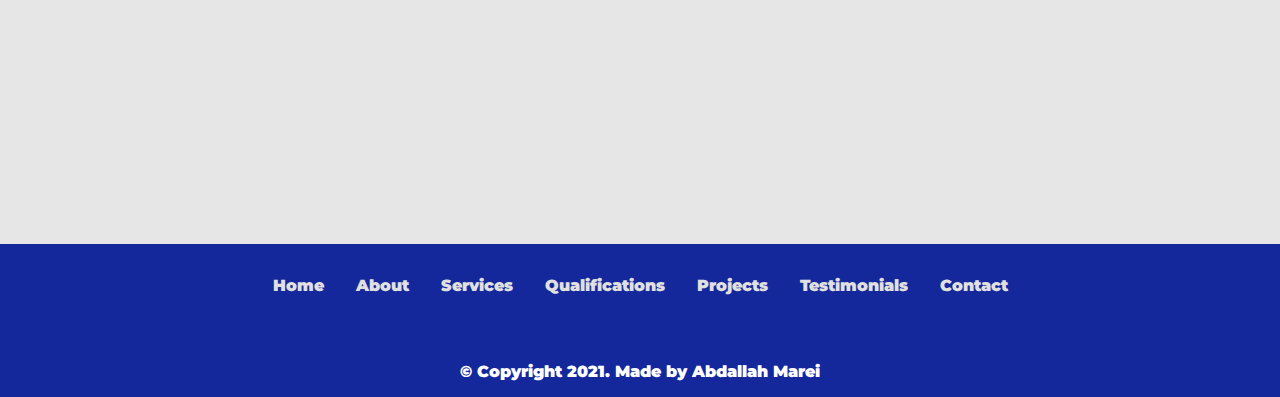
==== commit f10b87f6: "modified" ====
--- a/Sourcecode/index.html
+++ b/Sourcecode/index.html
@@ -8,6 +8,7 @@
     <meta name="keywords" content="HTML5, CSS3, Bootstrap v4.6">
     <link rel="stylesheet" href="https://cdn.jsdelivr.net/npm/bootstrap@4.6.0/dist/css/bootstrap.min.css" integrity="sha384-B0vP5xmATw1+K9KRQjQERJvTumQW0nPEzvF6L/Z6nronJ3oUOFUFpCjEUQouq2+l" crossorigin="anonymous">
     <link rel="stylesheet" href="https://cdnjs.cloudflare.com/ajax/libs/font-awesome/6.0.0-beta2/css/all.min.css" integrity="sha512-YWzhKL2whUzgiheMoBFwW8CKV4qpHQAEuvilg9FAn5VJUDwKZZxkJNuGM4XkWuk94WCrrwslk8yWNGmY1EduTA==" crossorigin="anonymous" referrerpolicy="no-referrer" />
+    <link rel="stylesheet" href="https://unpkg.com/aos@next/dist/aos.css" />
     <link rel="stylesheet" href="style.css">
     
     <title>Abdallah Marei's Portfolio</title>
@@ -46,39 +47,40 @@
         <div class="home" >
             <h1>Welcome to Abdallah Marei's Portfolio</h1>
             <p>A Full Stack Web Developer At Your Service</p>
+            <a href="#contactme-page"><button type="button" class="btn btn-light"><strong>Hire Me</strong></button></a>
         </div>
     </section>
 
     <section class="about" id="about-page">
-      <h2><strong>About</strong></h2>
-      <hr>
+      <h2 data-aos="fade-up" data-aos-duration="2000"><strong>About</strong></h2>
+      <hr data-aos="fade-up" data-aos-duration="2000">
       <div class="about-container">
-        <div class="description">
+        <div data-aos="fade-up" data-aos-duration="2000" class="description">
           <p>My name is Abdallah Marei and I am a full stack web developer. I graduated from the University of Jordan as a Mechanical Engineer but I realized quickly that it was not for me, that is why I decided to follow my passion and start my career as a developer. Changing my career was the best decision in my life because now work is no longer work it is fun.</p>
           <p>Feel free to contact me if you have any work you think I am suited for. I am looking forward to working with you.</p>
-          <a href="#contactme-page"><button type="button" class="btn btn-primary"><strong>Hire Me</strong></button></a>
+          <a href="resume.pdf" download=""><button type="button" class="btn btn-primary"><strong>Download My CV</strong></button></a>
         </div>
         <div class="profile-picture">
-          <img src="images/abdallah.png" alt="A picture of Abdallah Marei">
+          <img data-aos="fade-up" data-aos-duration="2000" src="images/abdallah.png" alt="A picture of Abdallah Marei">
         </div>
       </div>
     </section>
 
     <section class="services" id="services-page">
-        <h2><strong>Services</strong></h2>
-        <hr>
+        <h2 data-aos="fade-up" data-aos-duration="2000"><strong>Services</strong></h2>
+        <hr data-aos="fade-up" data-aos-duration="2000">
         <div class="services-container">
-           <div class="first-service">
+           <div data-aos="fade-up" data-aos-duration="2000" class="first-service">
             <i class="fas fa-desktop"></i>
             <h3><strong>Web development</strong></h3>
             <p>My skills in web development are versatile, I am an expert in Html5, CSS3, Javascript, PHP and React. In the future I am sure I will have more at my disposal.</p>
            </div>
-           <div class="second-service">
+           <div data-aos="fade-up" data-aos-duration="2000" class="second-service">
             <i class="fas fa-mobile-alt"></i>
             <h3><strong>Mobile App development</strong></h3>
             <p>Building Mobile applications is a necessity at this day and age, that is why I have learned Flutter and Swift to build IOS and Android applications for my clients.</p>
            </div>
-           <div class="third-container">
+           <div data-aos="fade-up" data-aos-duration="2000" class="third-container">
             <i class="fas fa-chalkboard-teacher"></i>
             <h3><strong>Programming Teacher</strong></h3>
             <p>In my spare time I like to teach Programming for other people because I think it is wrong not share ones knowledge with others. Which is why I regularly teach others.</p>
@@ -87,13 +89,13 @@
     </section>
 
     <section class="qualifications" id="qualificatoins-page">
-        <h2><strong>Qualifications</strong></h2>
-        <hr>
+        <h2 data-aos="fade-up" data-aos-duration="2000"><strong>Qualifications</strong></h2>
+        <hr data-aos="fade-up" data-aos-duration="2000">
         <div class="table">
         <div class="first-cell">
-            <h3><strong>Experience</strong></h3>
-        </div>
-        <div class="second-cell">
+            <h3 data-aos="fade-up" data-aos-duration="2000"><strong>Experience</strong></h3>
+        </div>
+        <div data-aos="fade-up" data-aos-duration="2000" class="second-cell">
             <ol>
                 <li><strong>Stack Web Developer Trainee</strong>  at Orange Coding Academy.
                     <p>From Sep 2021 - March 2022</p>
@@ -104,9 +106,9 @@
             </ol>
         </div>
         <div class="first-cell">
-            <h3><strong>Education</strong></h3>
-        </div>
-        <div class="second-cell">
+            <h3 data-aos="fade-up" data-aos-duration="2000"><strong>Education</strong></h3>
+        </div>
+        <div data-aos="fade-up" data-aos-duration="2000" class="second-cell">
             <ol>
                 <li><strong>Mechanical Engineer</strong> from the University of Jordan
                     <p>From Sep 2015 - June 2020</p>
@@ -121,10 +123,12 @@
     
 
     <section class="projects" id="projects-page">
-        <h2><strong>Projects</strong></h2>
-        <hr>
-        <h3><strong>A list of projects done by me</strong></h3>
-        <div id="carouselExampleFade" class="carousel slide carousel-fade" data-ride="carousel" style="width: 80%; margin: 0 auto;">
+        <h2 data-aos="fade-up" data-aos-duration="2000"><strong>Projects</strong></h2>
+        <hr data-aos="fade-up" data-aos-duration="2000">
+        <h3 data-aos="fade-up" data-aos-duration="2000"><strong>A list of projects done by me</strong></h3>
+        <div data-aos="flip-left"
+        data-aos-easing="ease-out-cubic"
+        data-aos-duration="2000" id="carouselExampleFade" class="carousel slide carousel-fade" data-ride="carousel" style="width: 80%; margin: 0 auto;">
             <div class="carousel-inner">
               <div class="carousel-item active">
                 <a href="sealine/sealine.html"><img src="images/project1.PNG" class="d-block" alt="A picture of my first project"></a>
@@ -145,9 +149,9 @@
     </section>
 
     <section class="testimonials" id="testimonials-page">
-        <h2><strong>Testimonials</strong></h2>
-        <hr>
-        <h3><strong>Here is what my clients have said about me</strong></h3>
+        <h2 data-aos="fade-up" data-aos-duration="2000"><strong>Testimonials</strong></h2>
+        <hr data-aos="fade-up" data-aos-duration="2000">
+        <h3 data-aos="fade-up" data-aos-duration="2000"><strong>Here is what my clients have said about me</strong></h3>
         <div class="testimonials-container">
             <div class="first-testimonial">
                 <p>⭐⭐⭐⭐⭐</p>
@@ -177,7 +181,7 @@
               <li data-target="#carouselExampleCaptions" data-slide-to="1"></li>
               <li data-target="#carouselExampleCaptions" data-slide-to="2"></li>
             </ol>
-            <div class="carousel-inner">
+            <div  class="carousel-inner">
               <div class="carousel-item active">
                 <img src="images/ghassan.png" class="d-block w-100" alt="A picture of Ghassan dabak">
                 <div class="carousel-caption d-md-block">
@@ -212,11 +216,11 @@
     </section>
 
     <section class="contactme" id="contactme-page">
-        <h2><strong>Contact Me</strong></h2>
-        <hr>
-        <h3><strong>Have me make stuff for you. If you like my work and have some cool projects to work on, just send me a direct message or contact me through social sites.</strong></h3>
+        <h2 data-aos="fade-up" data-aos-duration="2000"><strong>Contact Me</strong></h2>
+        <hr data-aos="fade-up" data-aos-duration="2000">
+        <h3 data-aos="fade-up" data-aos-duration="2000"><strong>Have me make stuff for you. If you like my work and have some cool projects to work on, just send me a direct message or contact me through social sites.</strong></h3>
         <div class="contactme-container">
-            <form action="mailto:abdullahmari@gmail.com" enctype="text/plain">
+            <form data-aos="fade-up" data-aos-duration="2000" action="mailto:abdullahmari@gmail.com" enctype="text/plain">
                 <div class="form-group">
                     <label for="exampleFormControlInput1">Name</label>
                     <input type="text" class="form-control" id="exampleFormControlInput1" placeholder="Enter Your Name">
@@ -232,12 +236,12 @@
                 <button type="button" class="btn btn-primary"><strong>Submit</strong></button>
               </form>
             <div class="contact-info">
-              <p>Contact Information</p>
-              <p>Abdallah Marei</p>
+              <p data-aos="fade-up" data-aos-duration="2000">Contact Information</p>
+              <p data-aos="fade-up" data-aos-duration="2000">Abdallah Marei</p>
               <br>
-              <p><i class="fas fa-map-marker-alt"></i> Amman, Jordan</p>
-              <p><i class="fas fa-phone"></i> +(962)798861423/+(962)777685230</p>
-              <p><i class="fas fa-envelope"></i> abdullahmari@gmail.com</p>
+              <p data-aos="fade-up" data-aos-duration="2000"><i class="fas fa-map-marker-alt"></i> Amman, Jordan</p>
+              <p data-aos="fade-up" data-aos-duration="2000"><i class="fas fa-phone"></i> +(962)798861423/+(962)777685230</p>
+              <p data-aos="fade-up" data-aos-duration="2000"><i class="fas fa-envelope"></i> abdullahmari@gmail.com</p>
 
             </div>
         </div>
@@ -270,6 +274,10 @@
 
     <script src="https://code.jquery.com/jquery-3.5.1.slim.min.js" integrity="sha384-DfXdz2htPH0lsSSs5nCTpuj/zy4C+OGpamoFVy38MVBnE+IbbVYUew+OrCXaRkfj" crossorigin="anonymous"></script>
     <script src="https://cdn.jsdelivr.net/npm/bootstrap@4.6.0/dist/js/bootstrap.bundle.min.js" integrity="sha384-Piv4xVNRyMGpqkS2by6br4gNJ7DXjqk09RmUpJ8jgGtD7zP9yug3goQfGII0yAns" crossorigin="anonymous"></script>
+    <script src="https://unpkg.com/aos@next/dist/aos.js"></script>
+  <script>
+    AOS.init();
+  </script>
     <script src="script.js"></script>
 </body>
 </html>--- a/Sourcecode/style.css
+++ b/Sourcecode/style.css
@@ -106,10 +106,11 @@
     height: 40px;
 }
 #toggle-darkmode{
+    -webkit-appearance: none;
     appearance: none;
     height: 30px;
     width: 50px;
-    background-color: #15181f;
+    background-color: #14279B;
     margin-top: 1%;
     position: absolute;
     right: 2%;
@@ -209,10 +210,12 @@
     flex-direction: column;
     justify-content: center;
     align-items: center;
+
     
 }
 .home h1{
     font-family: 'Sacramento', cursive;
+    font-size:3.5em;
 }
 
 
@@ -495,6 +498,9 @@
     .toggle-button {
         display: flex;
     }
+    #toggle-darkmode{
+        margin-top: 1em;
+    }
     .navbar-links{
         display: none;
         width: 100%;
@@ -512,7 +518,7 @@
     .navbar-links li{
         padding: 0.5rem;
     }
-    .navbar-links.active{
+    .active{
         display: flex;
     }
     .navbar{
@@ -523,6 +529,10 @@
         padding: 0.2em;
     }
     .home{
+        text-align: center;
+    }
+    .home h1{
+        font-size: 2em;
         text-align: center;
     }
     .testimonials-container{
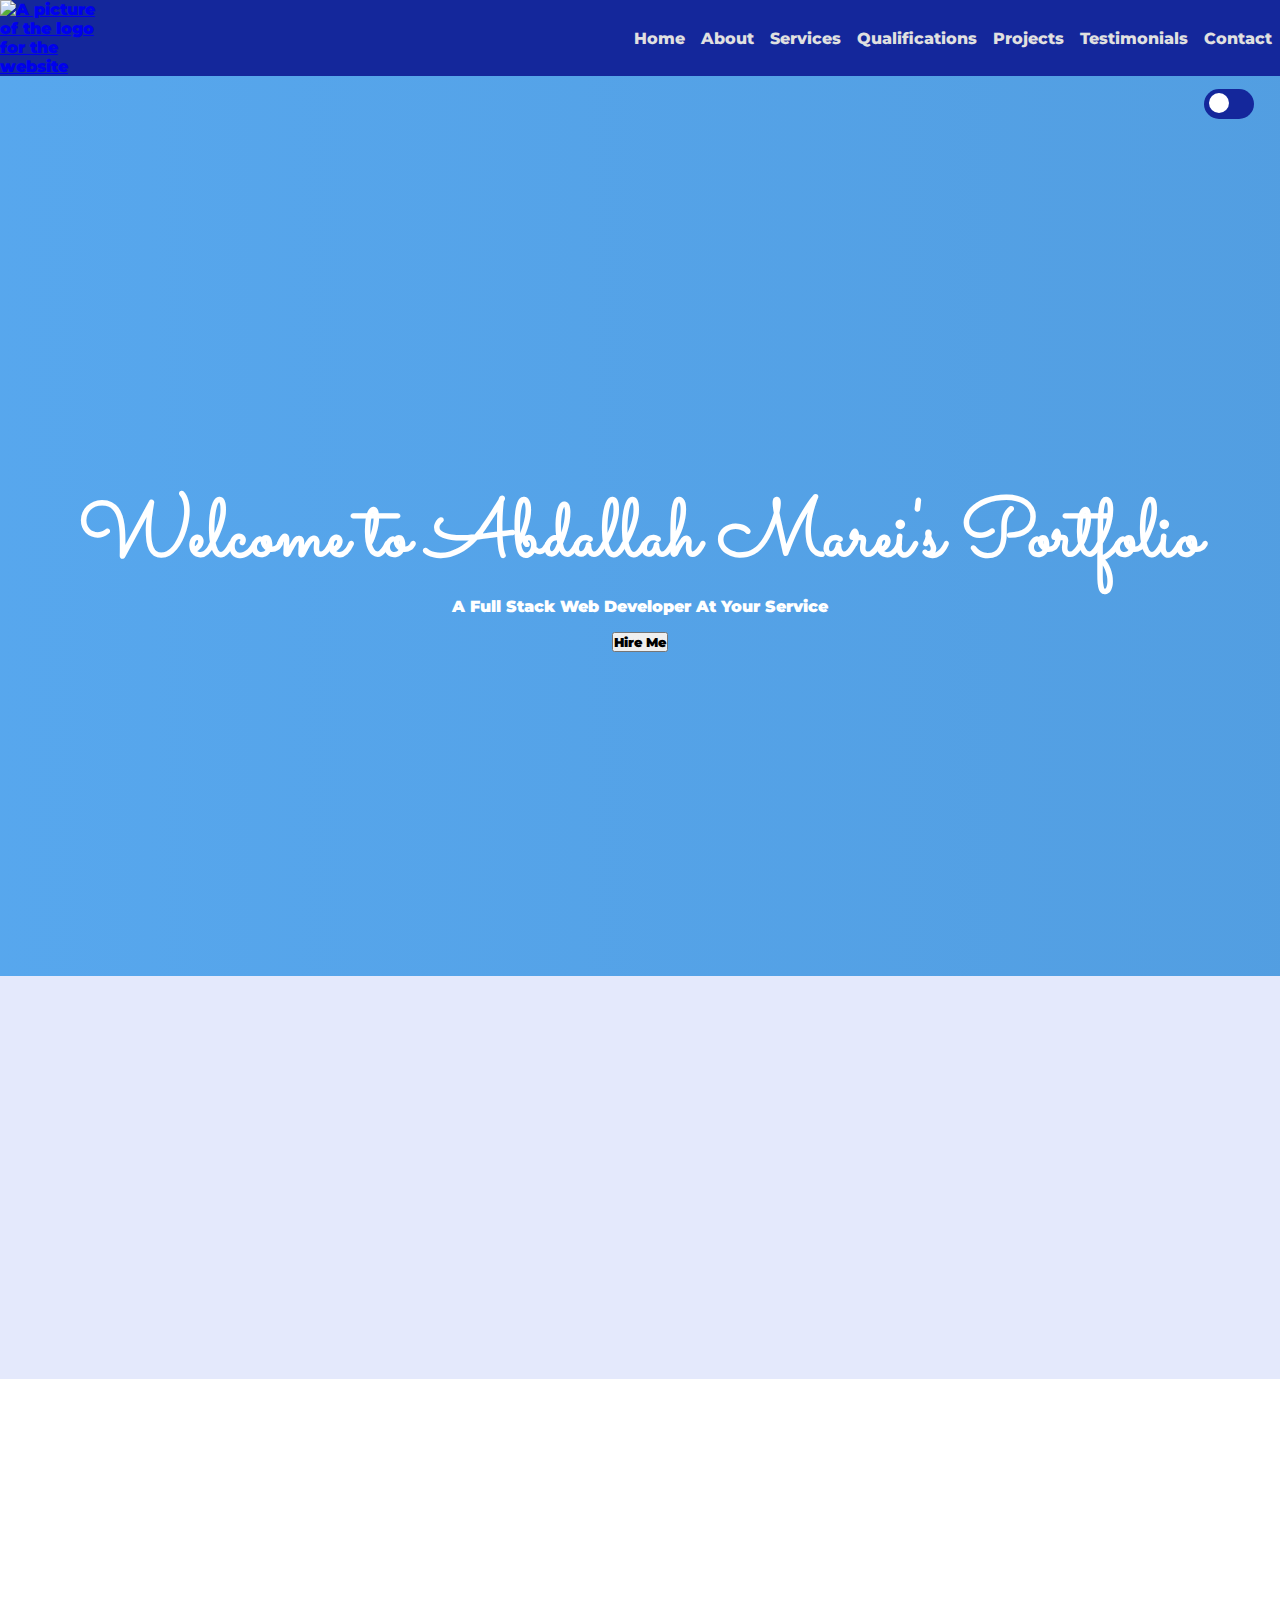
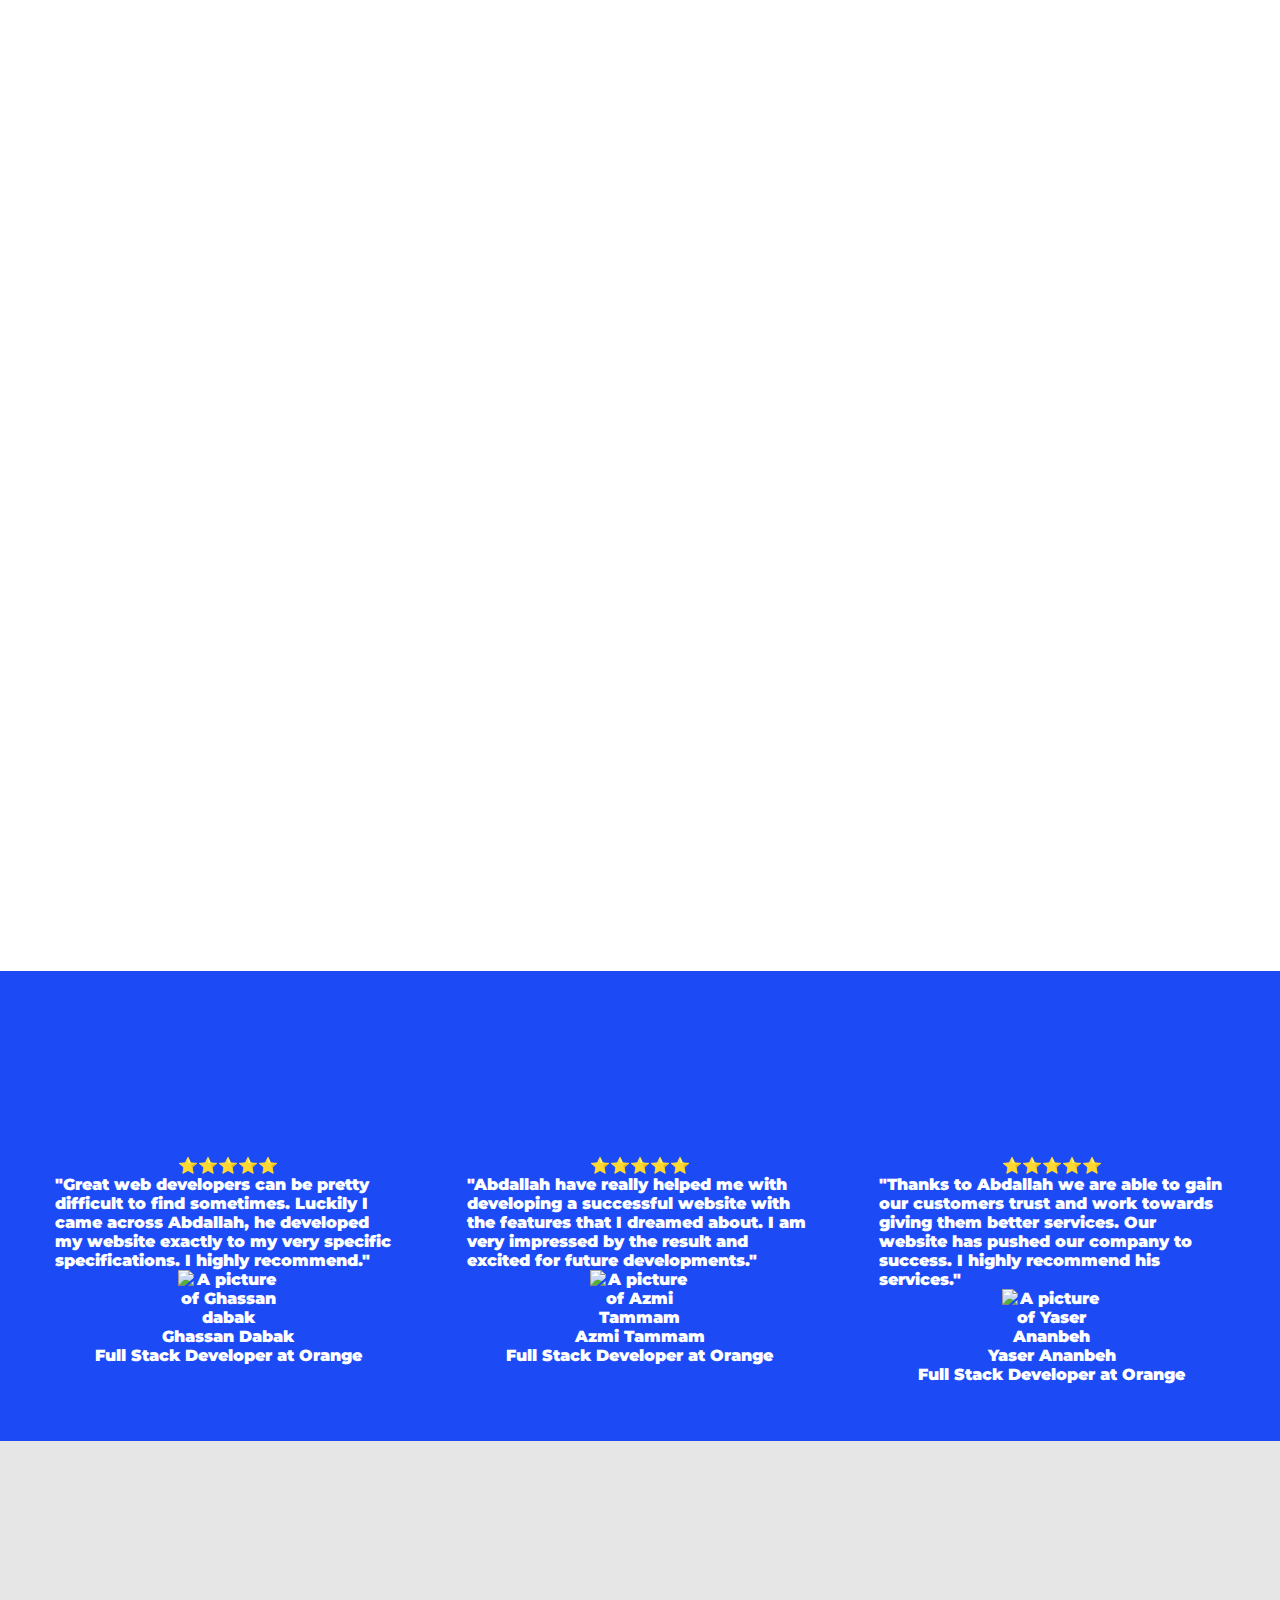
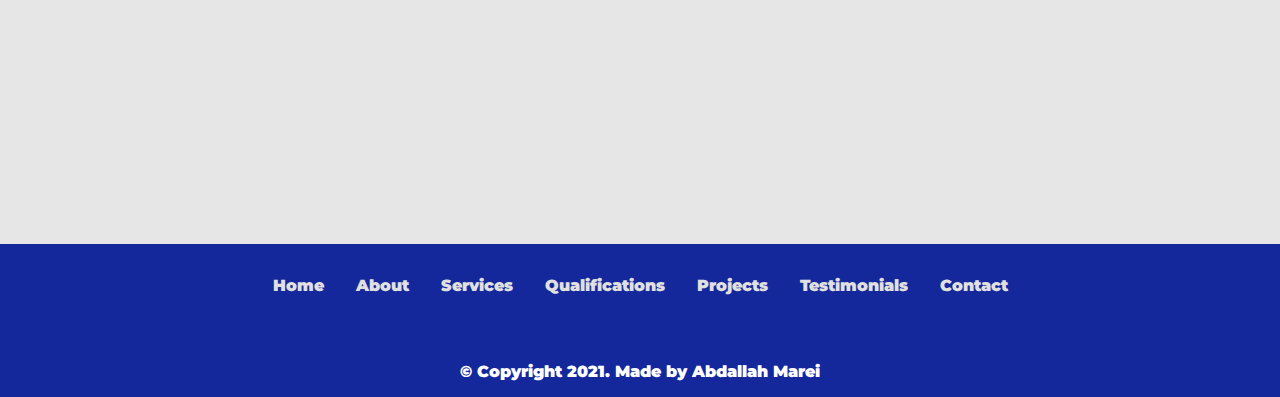
==== commit 975d599a: "modified" ====
--- a/Sourcecode/index.html
+++ b/Sourcecode/index.html
@@ -88,7 +88,7 @@
         </div>
     </section>
 
-    <section class="qualifications" id="qualificatoins-page">
+    <section class="qualifications" id="qualifications-page">
         <h2 data-aos="fade-up" data-aos-duration="2000"><strong>Qualifications</strong></h2>
         <hr data-aos="fade-up" data-aos-duration="2000">
         <div class="table">
--- a/Sourcecode/style.css
+++ b/Sourcecode/style.css
@@ -124,7 +124,7 @@
     height: 20px;
     width: 20px;
     background-color: #ffffff;
-    top: 5px;
+    top: 4.5px;
     left: 5px;
     border-radius: 50%;
 }
@@ -133,14 +133,14 @@
     color: white;
 }
 .dark-theme #toggle-darkmode{
-    background-color: #ffffff;
+    background-color: black;
 }
 .dark-theme #home-page{
     background:linear-gradient(to right, rgba(41, 45, 48, 0.836), rgba(50, 57, 63, 0.8)), url("homebackground.svg") center;
 }
 .dark-theme #toggle-darkmode::after{
     background-color: transparent;
-    box-shadow: 5px 5px #15181f;
+    box-shadow: 5px 5px #ffffff;
     left: 20px;
     top: -0.5px;
 }
@@ -161,6 +161,7 @@
 .dark-theme .btn{
     background-color: black;
     border: black;
+    color: white;
 }
 
 .dark-theme .services-container{
@@ -169,7 +170,7 @@
 .dark-theme .services-container div:hover{
     background-color: black;
 }
-.dark-theme #qualificatoins-page{
+.dark-theme #qualifications-page{
     background: rgba(21, 23, 24, 0.836);
 
 }
@@ -215,8 +216,13 @@
 }
 .home h1{
     font-family: 'Sacramento', cursive;
-    font-size:3.5em;
-}
+    font-size:5em;
+    text-align: center;
+}
+.home p{
+    padding-bottom: 1em;
+}
+
 
 
 /* about */
@@ -360,7 +366,7 @@
 /* testimonials */
 
 .testimonials{
-    background-color: #5C7AEA;
+    background-color: #1c4bf5;
     color: white;
     text-align: center;
 }
@@ -386,7 +392,7 @@
     margin-bottom: 0;
 }
 .testimonials-container div{
-    border: 1px solid #5C7AEA;
+    border: 1px solid #1c4bf5;
     padding: 1em;
     border-radius: 10%; 
     transition: 0.5s;
@@ -497,6 +503,7 @@
     }
     .toggle-button {
         display: flex;
+        top: 2rem;
     }
     #toggle-darkmode{
         margin-top: 1em;
@@ -603,6 +610,7 @@
     }
     .toggle-button {
         display: flex;
+        top: 2rem;
     }
     .navbar-links{
         display: none;
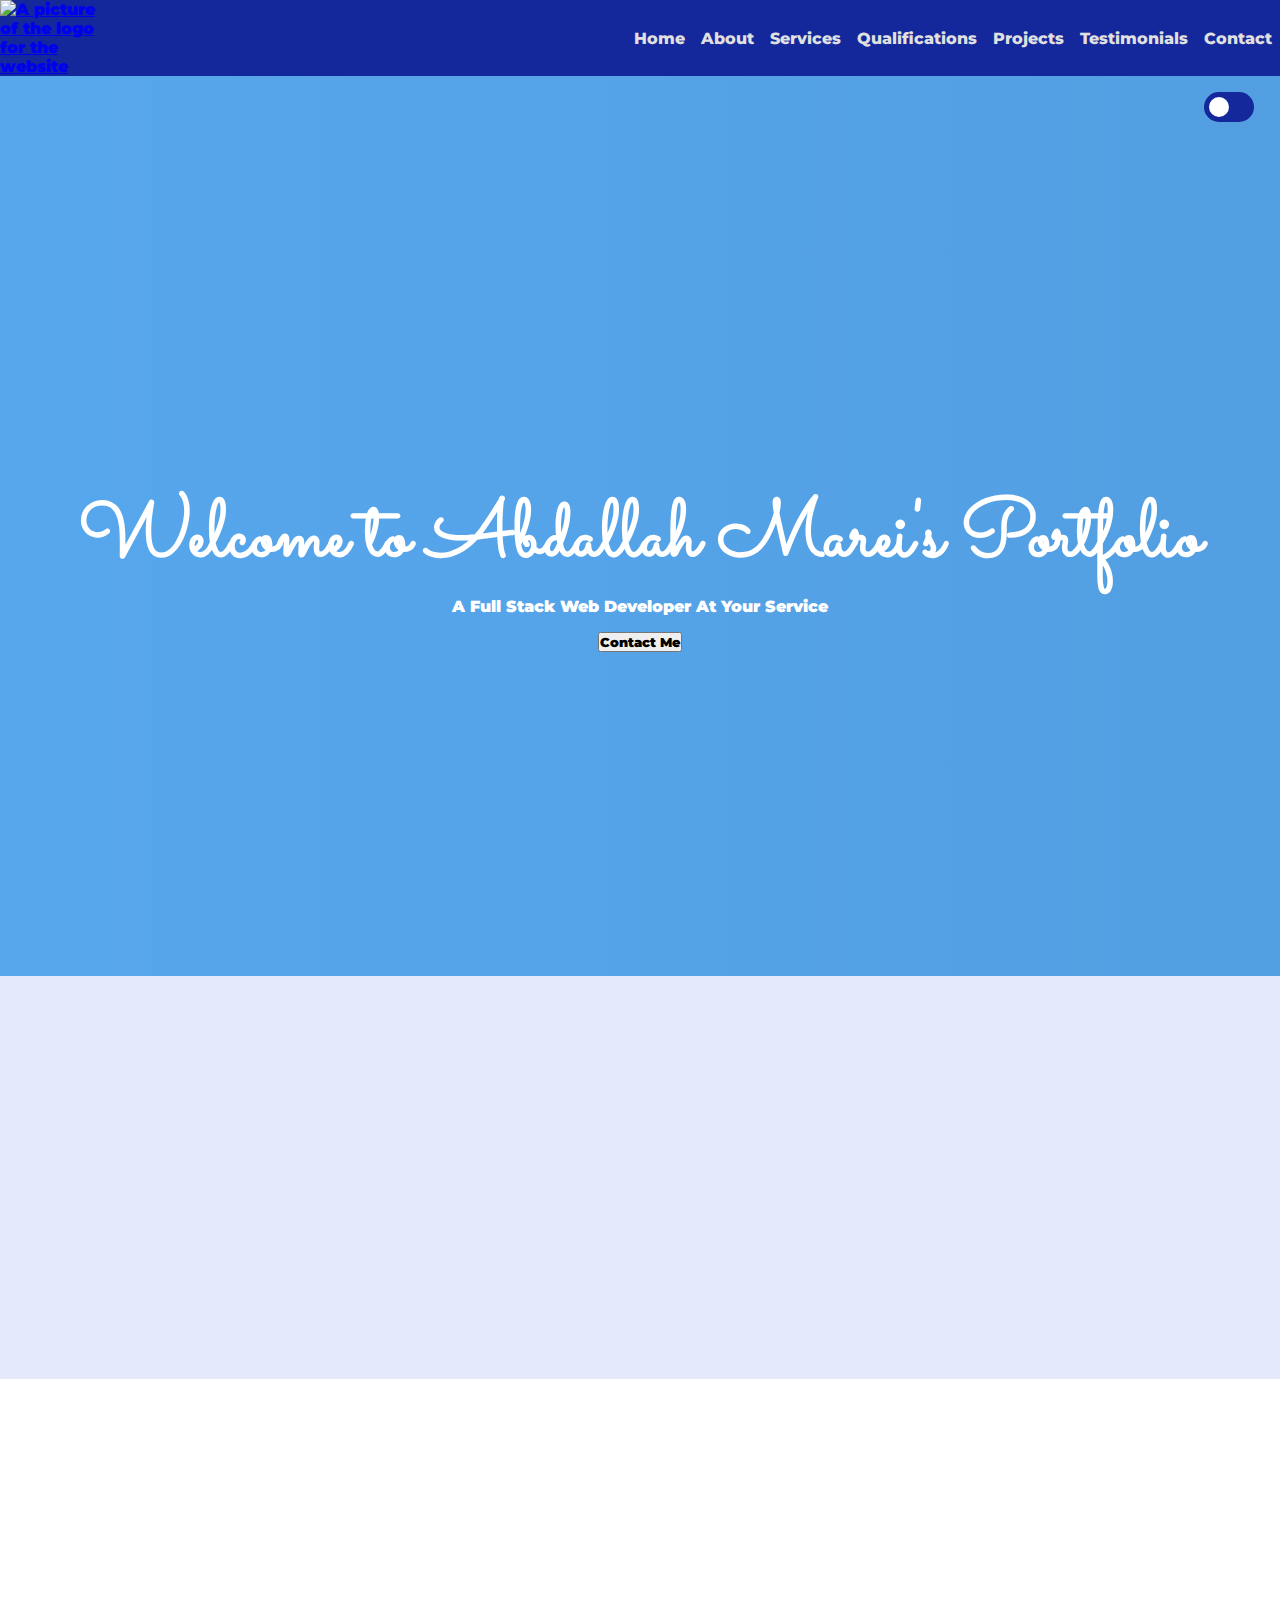
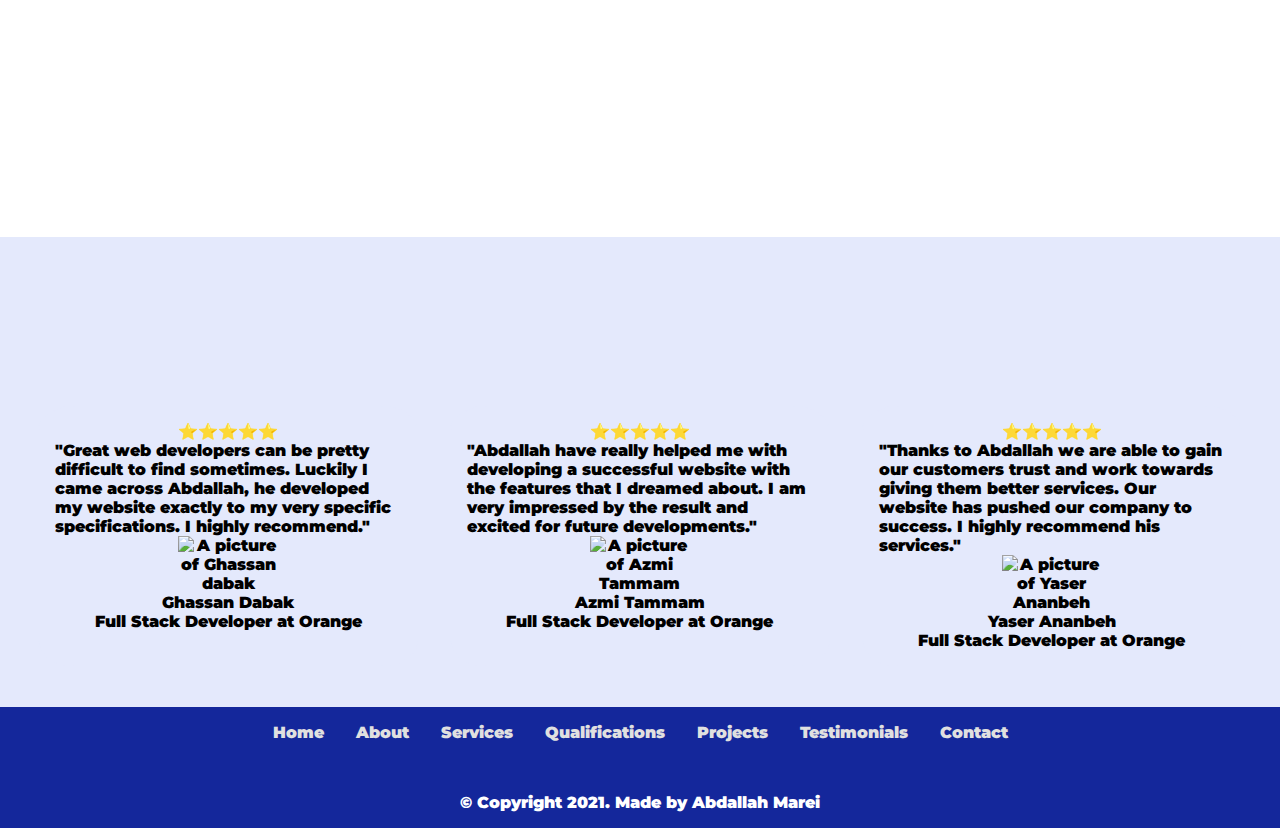
==== commit be3d40fa: "added contact page and skills page" ====
--- a/Sourcecode/index.html
+++ b/Sourcecode/index.html
@@ -29,10 +29,10 @@
                 <li><a href="#home-page">Home</a></li>
                 <li><a href="#about-page">About</a></li>
                 <li><a href="#services-page">Services</a></li>
-                <li><a href="#qualificatoins-page">Qualifications</a></li>
-                <li><a href="#projects-page">Projects</a></li>
+                <li><a href="skills.html">Qualifications</a></li>
+                <li><a href="skills.html">Projects</a></li>
                 <li><a href="#testimonials-page">Testimonials</a></li>
-                <li><a href="#contactme-page">Contact</a></li>
+                <li><a href="contact.html">Contact</a></li>
             </ul>
         </div>
     </nav>
@@ -47,7 +47,7 @@
         <div class="home" >
             <h1>Welcome to Abdallah Marei's Portfolio</h1>
             <p>A Full Stack Web Developer At Your Service</p>
-            <a href="#contactme-page"><button type="button" class="btn btn-light"><strong>Hire Me</strong></button></a>
+            <a href="contact.html"><button type="button" class="btn btn-light"><strong>Contact Me</strong></button></a>
         </div>
     </section>
 
@@ -88,7 +88,7 @@
         </div>
     </section>
 
-    <section class="qualifications" id="qualifications-page">
+    <!-- <section class="qualifications" id="qualifications-page">
         <h2 data-aos="fade-up" data-aos-duration="2000"><strong>Qualifications</strong></h2>
         <hr data-aos="fade-up" data-aos-duration="2000">
         <div class="table">
@@ -146,7 +146,7 @@
               <span class="sr-only">Next</span>
             </a>
           </div>
-    </section>
+    </section> -->
 
     <section class="testimonials" id="testimonials-page">
         <h2 data-aos="fade-up" data-aos-duration="2000"><strong>Testimonials</strong></h2>
@@ -215,7 +215,7 @@
           </div>
     </section>
 
-    <section class="contactme" id="contactme-page">
+    <!-- <section class="contactme" id="contactme-page">
         <h2 data-aos="fade-up" data-aos-duration="2000"><strong>Contact Me</strong></h2>
         <hr data-aos="fade-up" data-aos-duration="2000">
         <h3 data-aos="fade-up" data-aos-duration="2000"><strong>Have me make stuff for you. If you like my work and have some cool projects to work on, just send me a direct message or contact me through social sites.</strong></h3>
@@ -245,7 +245,7 @@
 
             </div>
         </div>
-    </section>
+    </section> -->
 </main>
 
 
@@ -255,10 +255,10 @@
                     <li><a href="#home-page">Home</a></li>
                     <li><a href="#about-page">About</a></li>
                     <li><a href="#services-page">Services</a></li>
-                    <li><a href="#qualificatoins-page">Qualifications</a></li>
-                    <li><a href="#projects-page">Projects</a></li>
+                    <li><a href="skills.html">Qualifications</a></li>
+                    <li><a href="skills.html">Projects</a></li>
                     <li><a href="#testimonials-page">Testimonials</a></li>
-                    <li><a href="#contactme-page">Contact</a></li>
+                    <li><a href="contact.html">Contact</a></li>
                 </ul>
              </div>
              <div class="icons">
--- a/Sourcecode/style.css
+++ b/Sourcecode/style.css
@@ -64,6 +64,7 @@
     padding: 0.5em;
     display: block;
     font-weight: 800;
+    transition: 0.3s;
 }
 .navbar-links ul li a:hover{
     color: white;
@@ -79,6 +80,7 @@
     justify-content: space-between;
     width: 30px;
     height: 20px;
+    cursor: pointer;
 }
 .toggle-button .bar{
     height: 3px;
@@ -111,11 +113,10 @@
     height: 30px;
     width: 50px;
     background-color: #14279B;
-    margin-top: 1%;
+    margin-top: 1rem;
     position: absolute;
     right: 2%;
     border-radius: 20px;
-    outline: none;
     cursor: pointer;
 }
 #toggle-darkmode::after{
@@ -172,7 +173,10 @@
 }
 .dark-theme #qualifications-page{
     background: rgba(21, 23, 24, 0.836);
-
+    color: white;
+}
+.dark-theme .qualifications .table{
+    color: white;
 }
 .dark-theme #projects-page{
     background-color: rgba(41, 45, 48, 0.836);
@@ -180,6 +184,7 @@
 }
 .dark-theme #testimonials-page{
     background: rgba(21, 23, 24, 0.836);
+    color: white;
 }
 .dark-theme .testimonials-container div{
     border: rgba(21, 23, 24, 0.836);
@@ -316,22 +321,22 @@
 /* qualifications */
 
 .qualifications{
-    color: white;
-    background: url("images/blue-back.png") center;
+    color: black;
+    /* background: url("images/blue-back.png") center;
     background-repeat: no-repeat;
-    background-size: cover;
+    background-size: cover; */
+    background-color: #DBE6FD;
 }
 .qualifications h2{
     text-align: center;
     padding-top: 3%;
-    color: white;
 }
 .qualifications hr{
-    background: rgb(255, 255, 255);
+    /* background: rgb(255, 255, 255); */
     margin-bottom: 4%;
 }
 .qualifications .table{
-    color: white;
+    
     display: grid;
     grid-template-columns: repeat(2,1fr);
     width: 80%;
@@ -366,13 +371,13 @@
 /* testimonials */
 
 .testimonials{
-    background-color: #1c4bf5;
-    color: white;
-    text-align: center;
-}
-.testimonials hr{
+    background-color: #e4e9fc;
+    color: black;
+    text-align: center;
+}
+/* .testimonials hr{
     background-color: white;
-}
+} */
 .testimonials h2{
     text-align: center;
     padding-top: 1.5em;
@@ -392,14 +397,14 @@
     margin-bottom: 0;
 }
 .testimonials-container div{
-    border: 1px solid #1c4bf5;
+    border: 1px solid #e4e9fc;
     padding: 1em;
     border-radius: 10%; 
     transition: 0.5s;
 }
 .testimonials-container div:hover{
-    background-color: #007bff;
-    border: 1px solid white;
+    background-color: #c3c7d3;
+    border: 1px solid #e4e9fc;
     transform: scale(0.9);
 }
 .testimonials-container div p{
@@ -460,7 +465,7 @@
     flex-direction: row;
     justify-content: center;
     margin: 0;
-    padding: 2em;
+    padding: 1em;
 }
 .navbar-links-footer ul li a{
     text-decoration: none;
@@ -468,9 +473,15 @@
     padding: 1em;
     
 }
+.navbar-links-footer ul li{
+    transition: 0.5s;
+}
+.navbar-links-footer ul li:hover{
+    
+    transform: scale(1.2);
+}
 .navbar-links-footer ul li a:hover{
     color: white;
-    transform: scale(1.2);
 }
 footer .icons{
     text-align: center;
@@ -480,6 +491,9 @@
     color: rgb(224, 224, 224);
     padding: 0.8em;
 }
+footer .icons a i{
+    transition: 0.5s;
+}
 footer .icons a:hover i{
     color: whitesmoke;
     transform: scale(1.5);
@@ -561,8 +575,7 @@
     flex-direction: column;
     text-align: center;
      }
-     .navbar-links-footer ul li a{
-     }
+     
      .about-container{
          flex-direction: column-reverse;
      }
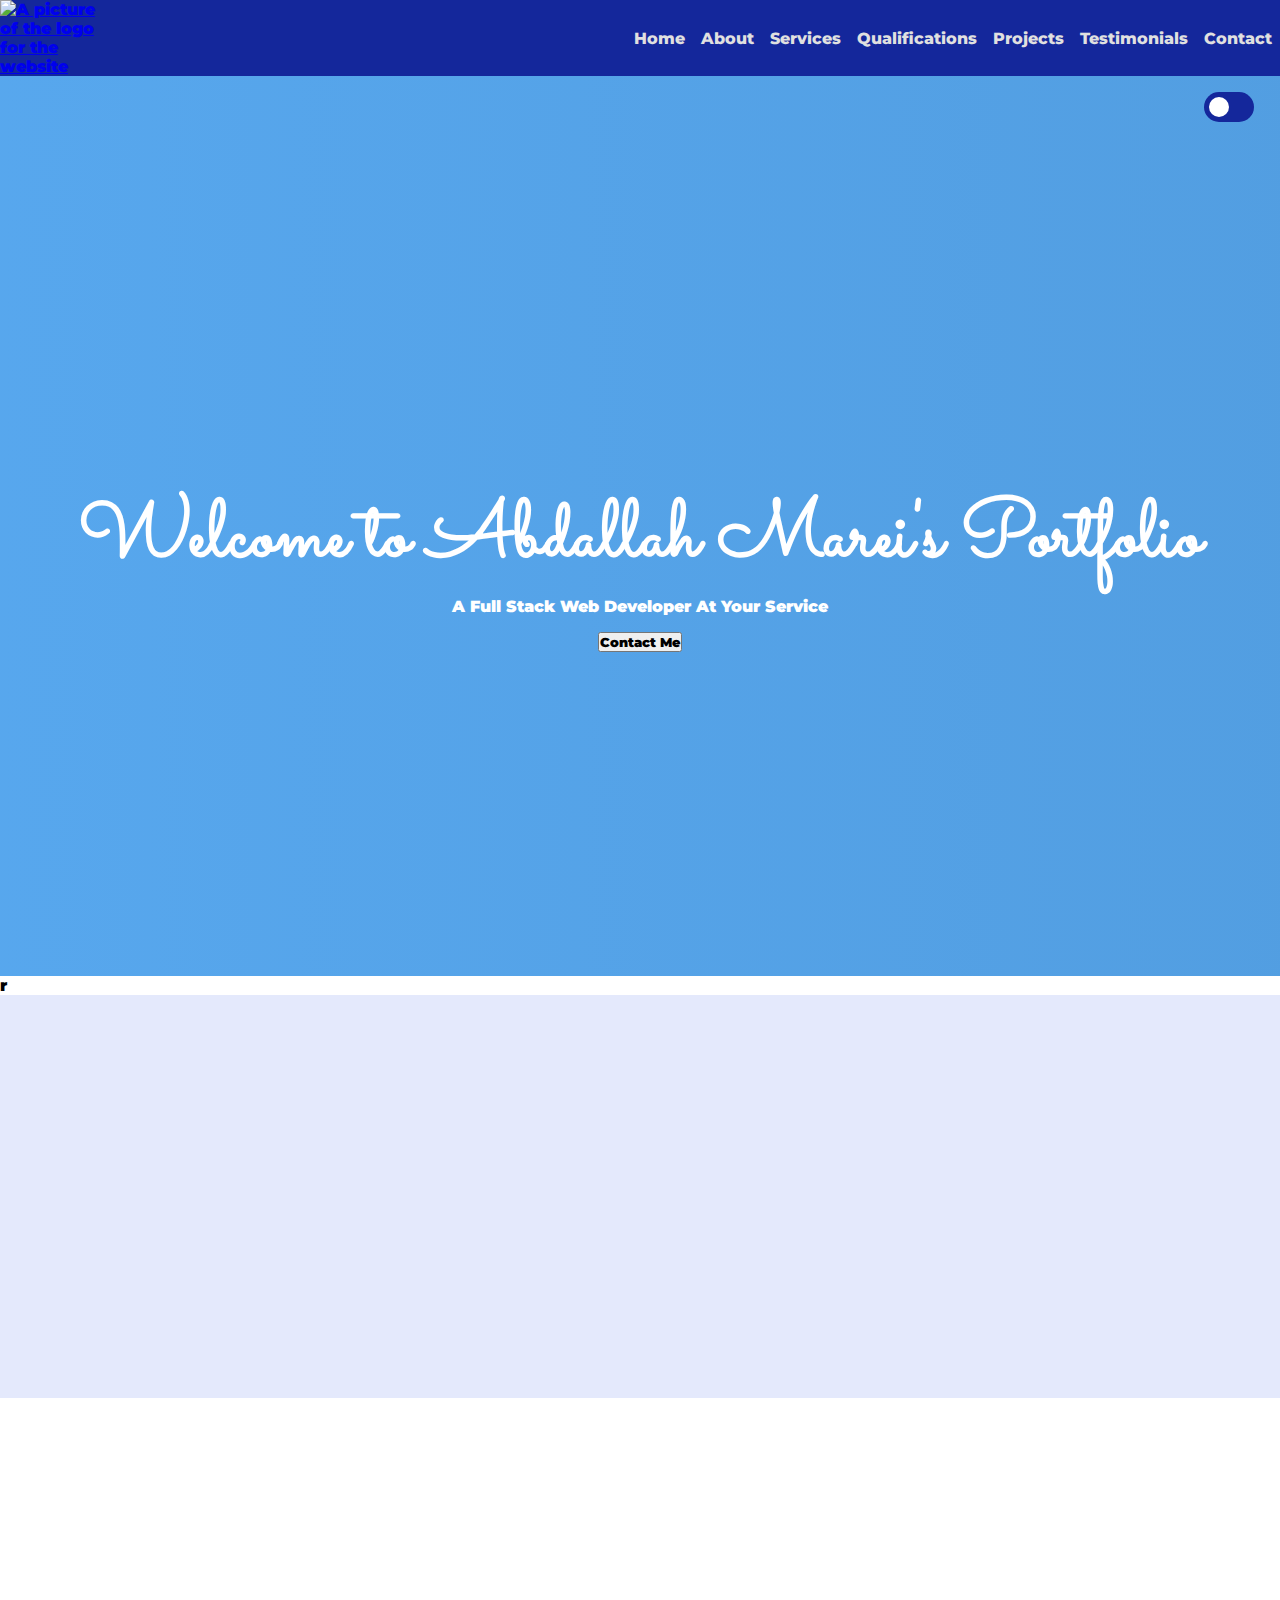
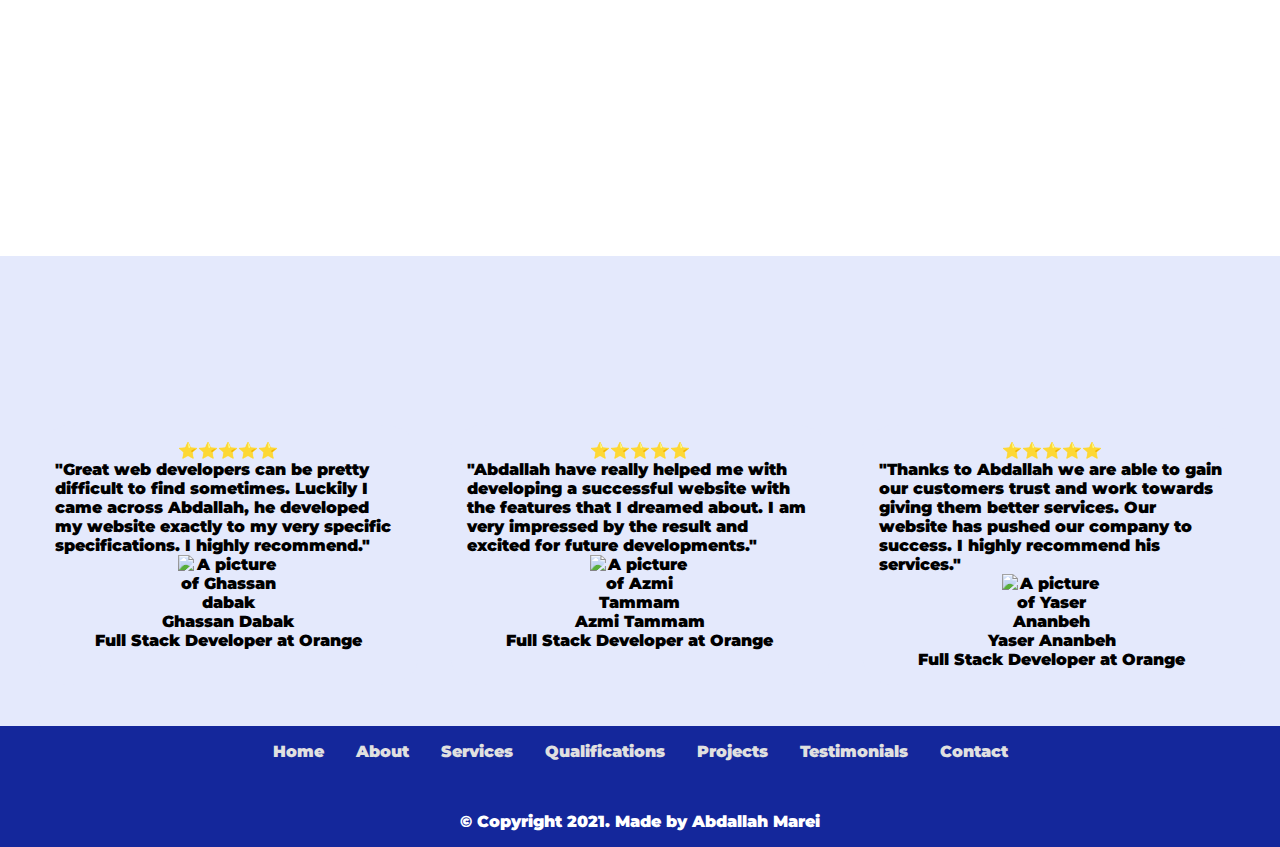
==== commit 941529c5: "edit" ====
--- a/Sourcecode/index.html
+++ b/Sourcecode/index.html
@@ -49,7 +49,7 @@
             <p>A Full Stack Web Developer At Your Service</p>
             <a href="contact.html"><button type="button" class="btn btn-light"><strong>Contact Me</strong></button></a>
         </div>
-    </section>
+    </section>r
 
     <section class="about" id="about-page">
       <h2 data-aos="fade-up" data-aos-duration="2000"><strong>About</strong></h2>
@@ -58,7 +58,7 @@
         <div data-aos="fade-up" data-aos-duration="2000" class="description">
           <p>My name is Abdallah Marei and I am a full stack web developer. I graduated from the University of Jordan as a Mechanical Engineer but I realized quickly that it was not for me, that is why I decided to follow my passion and start my career as a developer. Changing my career was the best decision in my life because now work is no longer work it is fun.</p>
           <p>Feel free to contact me if you have any work you think I am suited for. I am looking forward to working with you.</p>
-          <a href="resume.pdf" download=""><button type="button" class="btn btn-primary"><strong>Download My CV</strong></button></a>
+          <a href="Abdallah Marei Resume.pdf" download=""><button type="button" class="btn btn-primary"><strong>Download My CV</strong></button></a>
         </div>
         <div class="profile-picture">
           <img data-aos="fade-up" data-aos-duration="2000" src="images/abdallah.png" alt="A picture of Abdallah Marei">
@@ -87,66 +87,6 @@
            </div>
         </div>
     </section>
-
-    <!-- <section class="qualifications" id="qualifications-page">
-        <h2 data-aos="fade-up" data-aos-duration="2000"><strong>Qualifications</strong></h2>
-        <hr data-aos="fade-up" data-aos-duration="2000">
-        <div class="table">
-        <div class="first-cell">
-            <h3 data-aos="fade-up" data-aos-duration="2000"><strong>Experience</strong></h3>
-        </div>
-        <div data-aos="fade-up" data-aos-duration="2000" class="second-cell">
-            <ol>
-                <li><strong>Stack Web Developer Trainee</strong>  at Orange Coding Academy.
-                    <p>From Sep 2021 - March 2022</p>
-                </li>
-                <li><strong>Mechanical Engineer - PV Sales Engineer</strong> at Izzat Marji.
-                    <p>From Dec 2020 - June 2021</p> 
-                </li>
-            </ol>
-        </div>
-        <div class="first-cell">
-            <h3 data-aos="fade-up" data-aos-duration="2000"><strong>Education</strong></h3>
-        </div>
-        <div data-aos="fade-up" data-aos-duration="2000" class="second-cell">
-            <ol>
-                <li><strong>Mechanical Engineer</strong> from the University of Jordan
-                    <p>From Sep 2015 - June 2020</p>
-                </li>
-                <li><strong>Full Stack Web Developer Course</strong> from Udemy
-                    <p>June 2021 - August 2021</p> 
-                </li>
-            </ol>
-        </div>
-    </div>
-    </section>
-    
-
-    <section class="projects" id="projects-page">
-        <h2 data-aos="fade-up" data-aos-duration="2000"><strong>Projects</strong></h2>
-        <hr data-aos="fade-up" data-aos-duration="2000">
-        <h3 data-aos="fade-up" data-aos-duration="2000"><strong>A list of projects done by me</strong></h3>
-        <div data-aos="flip-left"
-        data-aos-easing="ease-out-cubic"
-        data-aos-duration="2000" id="carouselExampleFade" class="carousel slide carousel-fade" data-ride="carousel" style="width: 80%; margin: 0 auto;">
-            <div class="carousel-inner">
-              <div class="carousel-item active">
-                <a href="sealine/sealine.html"><img src="images/project1.PNG" class="d-block" alt="A picture of my first project"></a>
-              </div>
-              <div class="carousel-item">
-                <a href="lifecoach/lifecoach.html"><img src="images/project2.PNG" class="d-block" alt="A picture of my second project"></a>
-              </div>
-            </div>
-            <a class="carousel-control-prev" href="#carouselExampleFade" role="button" data-slide="prev">
-              <span class="carousel-control-prev-icon" aria-hidden="true"></span>
-              <span class="sr-only">Previous</span>
-            </a>
-            <a class="carousel-control-next" href="#carouselExampleFade" role="button" data-slide="next">
-              <span class="carousel-control-next-icon" aria-hidden="true"></span>
-              <span class="sr-only">Next</span>
-            </a>
-          </div>
-    </section> -->
 
     <section class="testimonials" id="testimonials-page">
         <h2 data-aos="fade-up" data-aos-duration="2000"><strong>Testimonials</strong></h2>
@@ -215,37 +155,7 @@
           </div>
     </section>
 
-    <!-- <section class="contactme" id="contactme-page">
-        <h2 data-aos="fade-up" data-aos-duration="2000"><strong>Contact Me</strong></h2>
-        <hr data-aos="fade-up" data-aos-duration="2000">
-        <h3 data-aos="fade-up" data-aos-duration="2000"><strong>Have me make stuff for you. If you like my work and have some cool projects to work on, just send me a direct message or contact me through social sites.</strong></h3>
-        <div class="contactme-container">
-            <form data-aos="fade-up" data-aos-duration="2000" action="mailto:abdullahmari@gmail.com" enctype="text/plain">
-                <div class="form-group">
-                    <label for="exampleFormControlInput1">Name</label>
-                    <input type="text" class="form-control" id="exampleFormControlInput1" placeholder="Enter Your Name">
-                  </div>
-                <div class="form-group">
-                  <label for="exampleFormControlInput1">Email address</label>
-                  <input type="email" class="form-control" id="exampleFormControlInput1" placeholder="name@example.com">
-                </div>
-                <div class="form-group">
-                  <label for="exampleFormControlTextarea1">Your Message</label>
-                  <textarea class="form-control" id="exampleFormControlTextarea1" rows="3"></textarea>
-                </div>
-                <button type="button" class="btn btn-primary"><strong>Submit</strong></button>
-              </form>
-            <div class="contact-info">
-              <p data-aos="fade-up" data-aos-duration="2000">Contact Information</p>
-              <p data-aos="fade-up" data-aos-duration="2000">Abdallah Marei</p>
-              <br>
-              <p data-aos="fade-up" data-aos-duration="2000"><i class="fas fa-map-marker-alt"></i> Amman, Jordan</p>
-              <p data-aos="fade-up" data-aos-duration="2000"><i class="fas fa-phone"></i> +(962)798861423/+(962)777685230</p>
-              <p data-aos="fade-up" data-aos-duration="2000"><i class="fas fa-envelope"></i> abdullahmari@gmail.com</p>
-
-            </div>
-        </div>
-    </section> -->
+    
 </main>
 
 
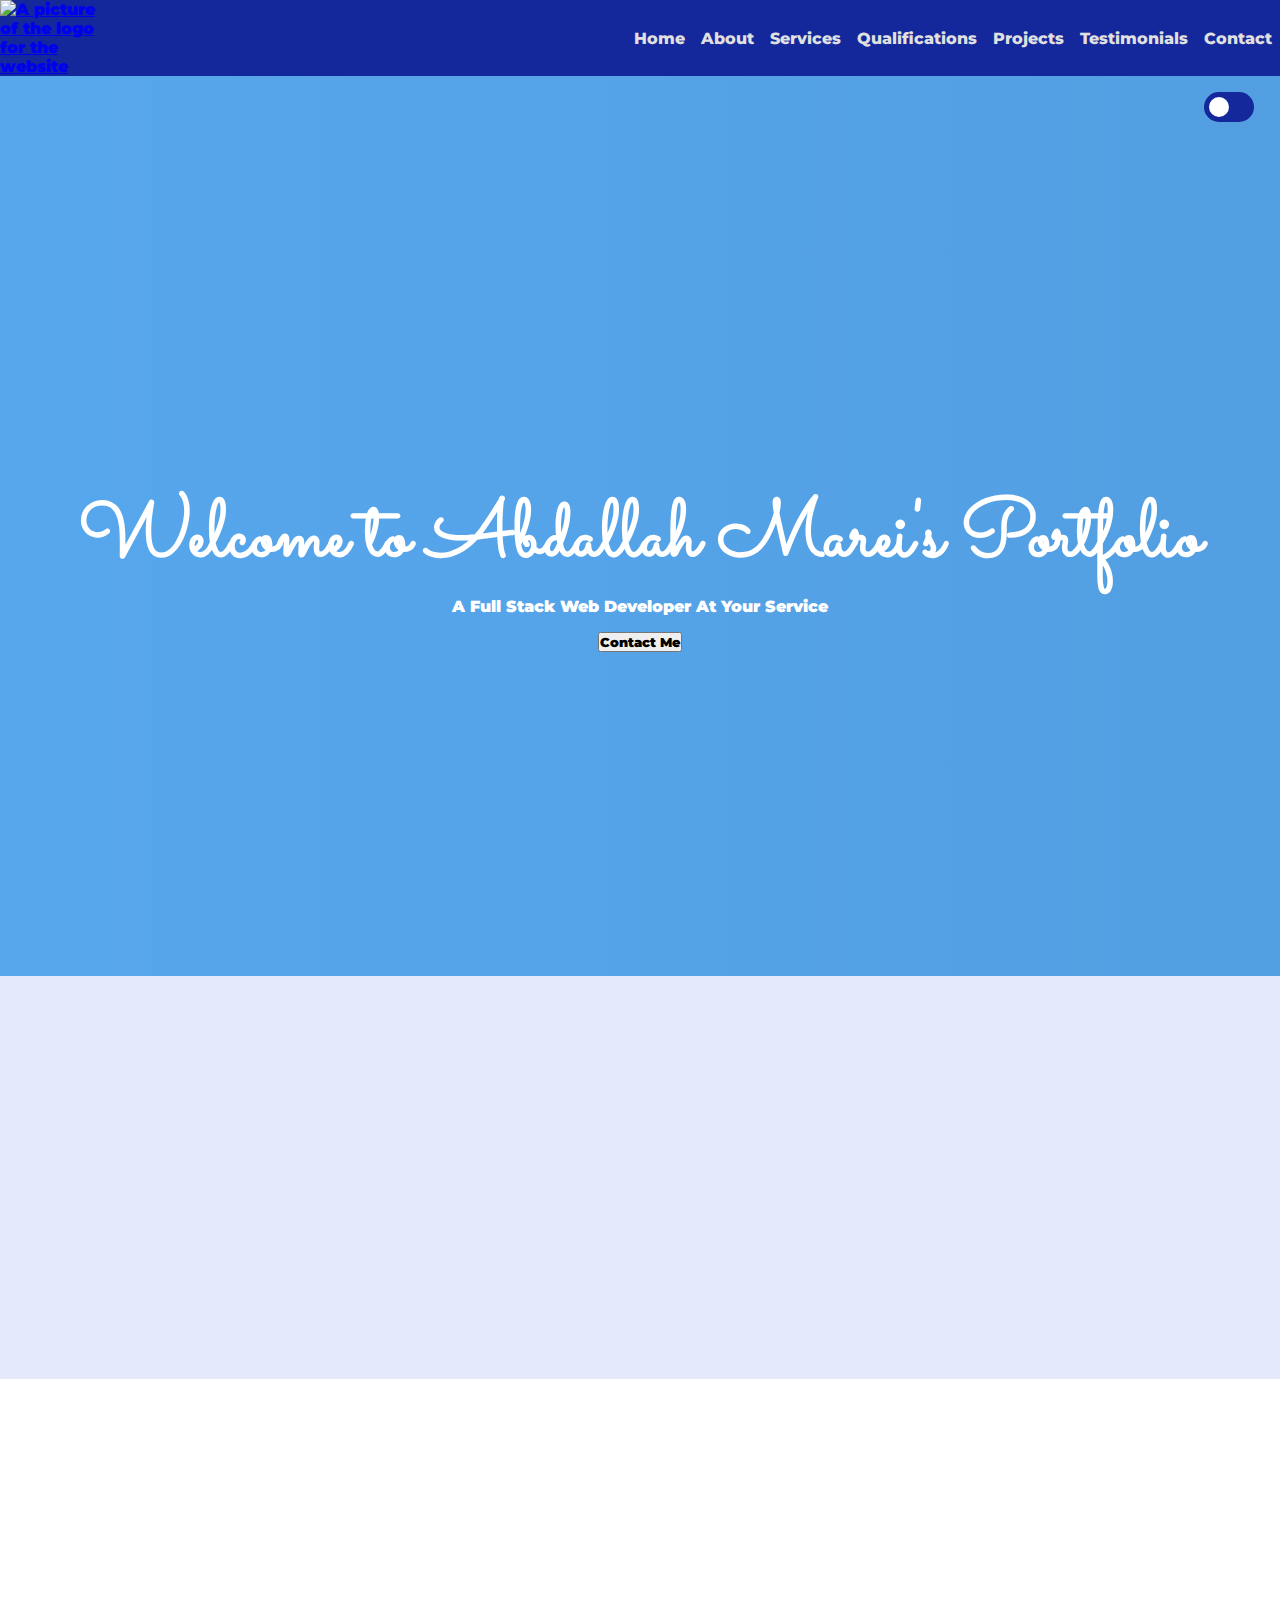
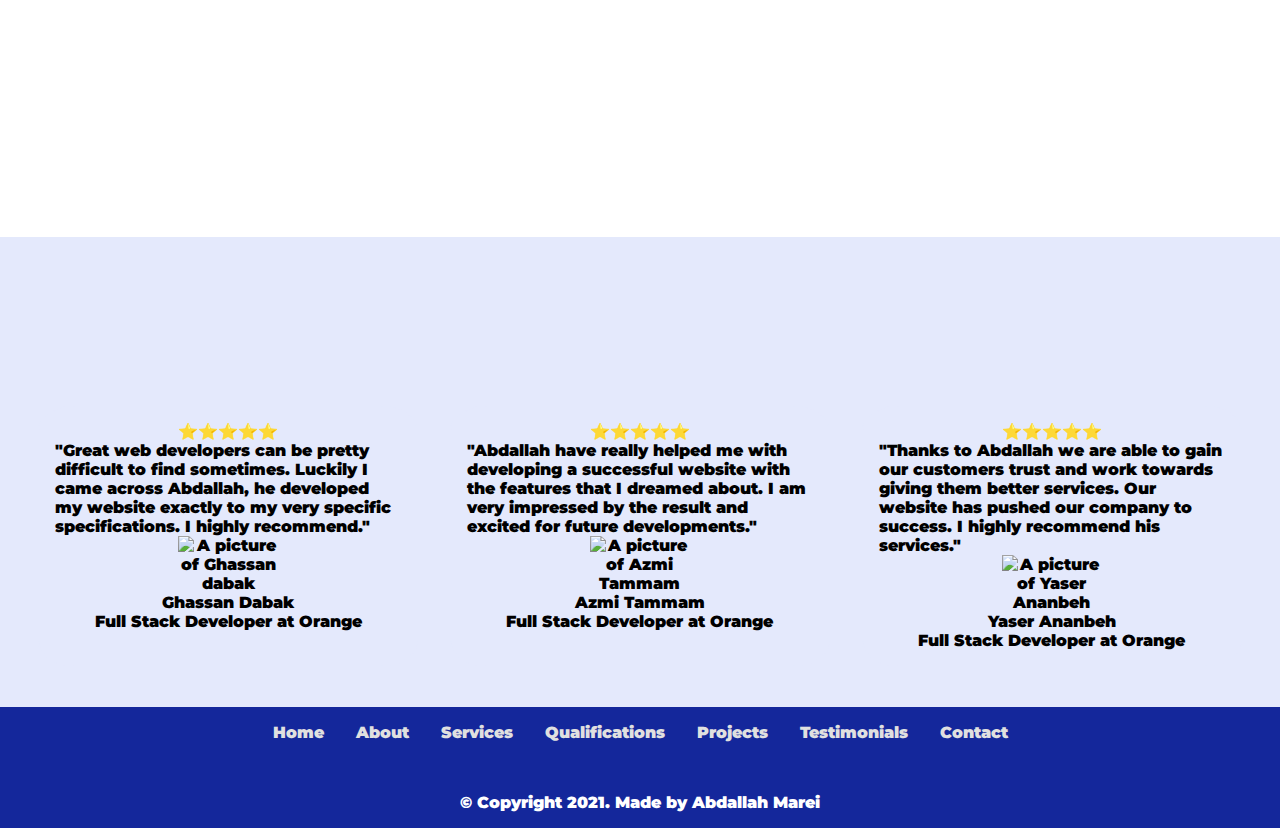
==== commit 7443fea3: "edit" ====
--- a/Sourcecode/index.html
+++ b/Sourcecode/index.html
@@ -49,7 +49,7 @@
             <p>A Full Stack Web Developer At Your Service</p>
             <a href="contact.html"><button type="button" class="btn btn-light"><strong>Contact Me</strong></button></a>
         </div>
-    </section>r
+    </section>
 
     <section class="about" id="about-page">
       <h2 data-aos="fade-up" data-aos-duration="2000"><strong>About</strong></h2>
